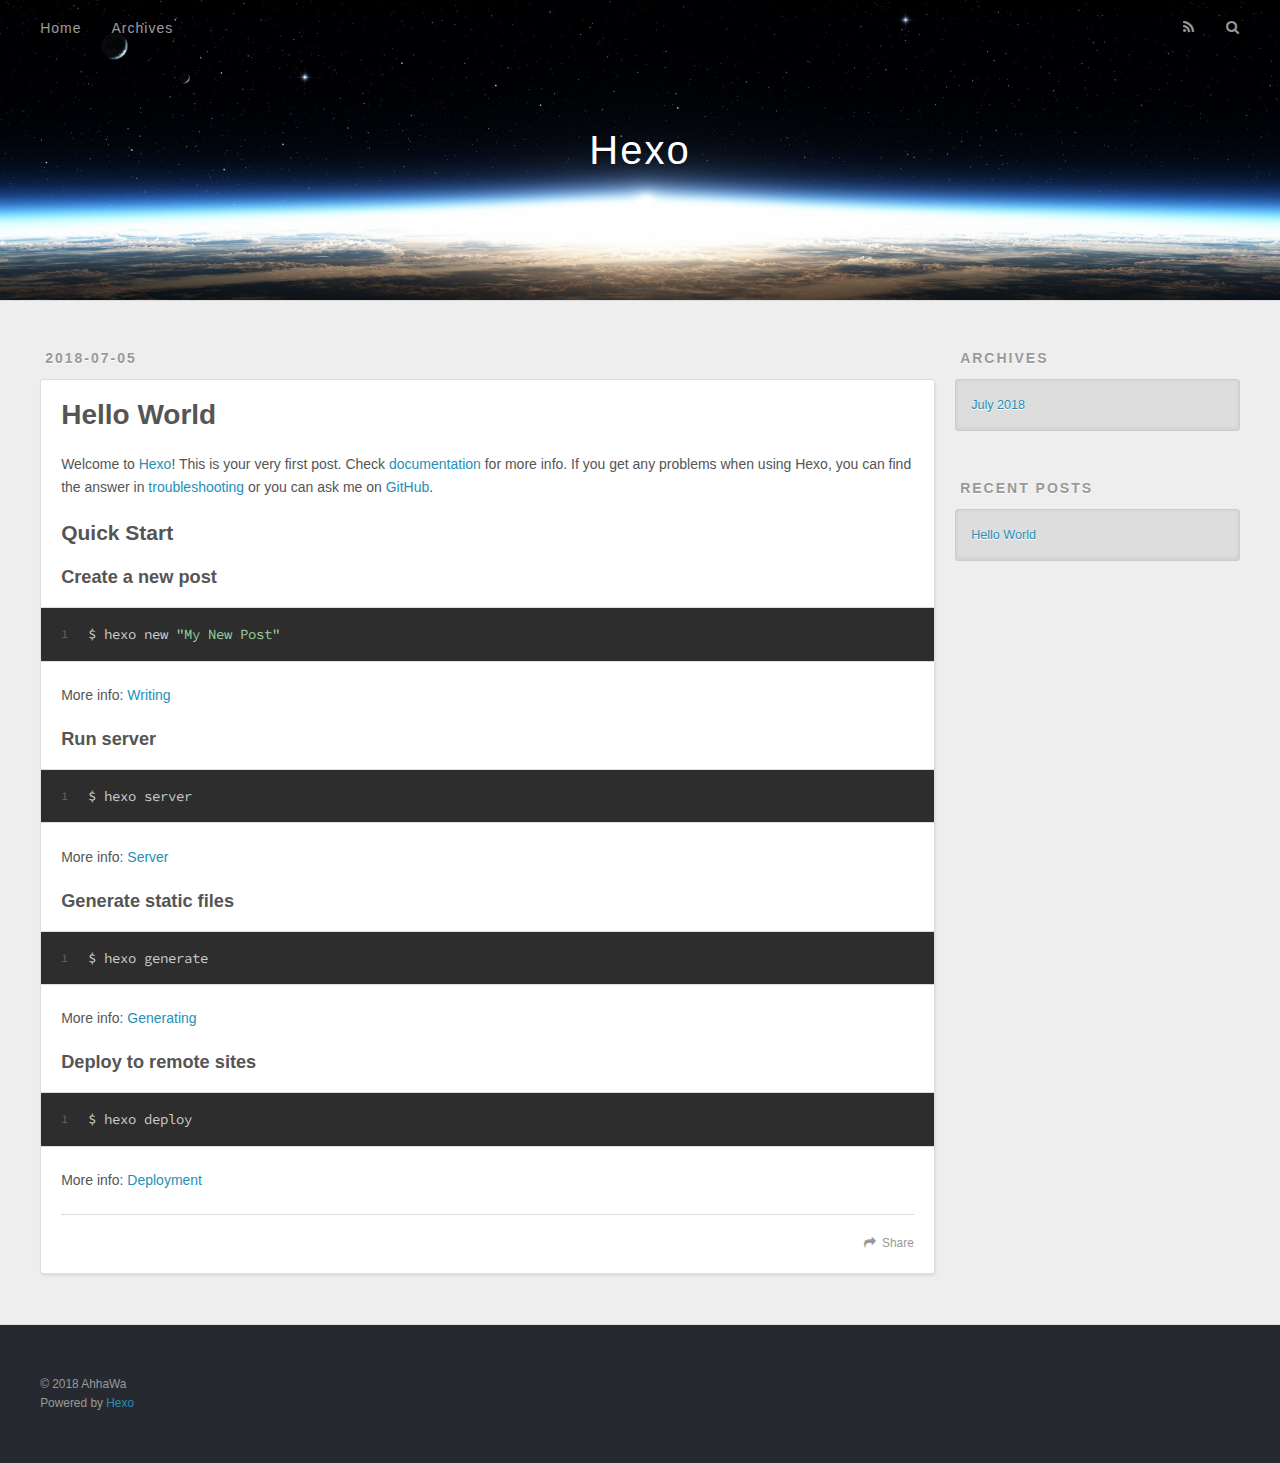
==== index.html @ 1ddd2204 "Site updated: 2018-07-05 17:26:56" ====
<!DOCTYPE html>
<html>
<head>
  <meta charset="utf-8">
  

  
  <title>Hexo</title>
  <meta name="viewport" content="width=device-width, initial-scale=1, maximum-scale=1">
  <meta property="og:type" content="website">
<meta property="og:title" content="Hexo">
<meta property="og:url" content="https://AhaaWa.github.io/index.html">
<meta property="og:site_name" content="Hexo">
<meta property="og:locale" content="default">
<meta name="twitter:card" content="summary">
<meta name="twitter:title" content="Hexo">
  
    <link rel="alternate" href="/atom.xml" title="Hexo" type="application/atom+xml">
  
  
    <link rel="icon" href="/favicon.png">
  
  
    <link href="//fonts.googleapis.com/css?family=Source+Code+Pro" rel="stylesheet" type="text/css">
  
  <link rel="stylesheet" href="/css/style.css">
</head>

<body>
  <div id="container">
    <div id="wrap">
      <header id="header">
  <div id="banner"></div>
  <div id="header-outer" class="outer">
    <div id="header-title" class="inner">
      <h1 id="logo-wrap">
        <a href="/" id="logo">Hexo</a>
      </h1>
      
    </div>
    <div id="header-inner" class="inner">
      <nav id="main-nav">
        <a id="main-nav-toggle" class="nav-icon"></a>
        
          <a class="main-nav-link" href="/">Home</a>
        
          <a class="main-nav-link" href="/archives">Archives</a>
        
      </nav>
      <nav id="sub-nav">
        
          <a id="nav-rss-link" class="nav-icon" href="/atom.xml" title="RSS Feed"></a>
        
        <a id="nav-search-btn" class="nav-icon" title="Search"></a>
      </nav>
      <div id="search-form-wrap">
        <form action="//google.com/search" method="get" accept-charset="UTF-8" class="search-form"><input type="search" name="q" class="search-form-input" placeholder="Search"><button type="submit" class="search-form-submit">&#xF002;</button><input type="hidden" name="sitesearch" value="https://AhaaWa.github.io"></form>
      </div>
    </div>
  </div>
</header>
      <div class="outer">
        <section id="main">
  
    <article id="post-hello-world" class="article article-type-post" itemscope itemprop="blogPost">
  <div class="article-meta">
    <a href="/2018/07/05/hello-world/" class="article-date">
  <time datetime="2018-07-05T09:18:14.000Z" itemprop="datePublished">2018-07-05</time>
</a>
    
  </div>
  <div class="article-inner">
    
    
      <header class="article-header">
        
  
    <h1 itemprop="name">
      <a class="article-title" href="/2018/07/05/hello-world/">Hello World</a>
    </h1>
  

      </header>
    
    <div class="article-entry" itemprop="articleBody">
      
        <p>Welcome to <a href="https://hexo.io/" target="_blank" rel="noopener">Hexo</a>! This is your very first post. Check <a href="https://hexo.io/docs/" target="_blank" rel="noopener">documentation</a> for more info. If you get any problems when using Hexo, you can find the answer in <a href="https://hexo.io/docs/troubleshooting.html" target="_blank" rel="noopener">troubleshooting</a> or you can ask me on <a href="https://github.com/hexojs/hexo/issues" target="_blank" rel="noopener">GitHub</a>.</p>
<h2 id="Quick-Start"><a href="#Quick-Start" class="headerlink" title="Quick Start"></a>Quick Start</h2><h3 id="Create-a-new-post"><a href="#Create-a-new-post" class="headerlink" title="Create a new post"></a>Create a new post</h3><figure class="highlight bash"><table><tr><td class="gutter"><pre><span class="line">1</span><br></pre></td><td class="code"><pre><span class="line">$ hexo new <span class="string">"My New Post"</span></span><br></pre></td></tr></table></figure>
<p>More info: <a href="https://hexo.io/docs/writing.html" target="_blank" rel="noopener">Writing</a></p>
<h3 id="Run-server"><a href="#Run-server" class="headerlink" title="Run server"></a>Run server</h3><figure class="highlight bash"><table><tr><td class="gutter"><pre><span class="line">1</span><br></pre></td><td class="code"><pre><span class="line">$ hexo server</span><br></pre></td></tr></table></figure>
<p>More info: <a href="https://hexo.io/docs/server.html" target="_blank" rel="noopener">Server</a></p>
<h3 id="Generate-static-files"><a href="#Generate-static-files" class="headerlink" title="Generate static files"></a>Generate static files</h3><figure class="highlight bash"><table><tr><td class="gutter"><pre><span class="line">1</span><br></pre></td><td class="code"><pre><span class="line">$ hexo generate</span><br></pre></td></tr></table></figure>
<p>More info: <a href="https://hexo.io/docs/generating.html" target="_blank" rel="noopener">Generating</a></p>
<h3 id="Deploy-to-remote-sites"><a href="#Deploy-to-remote-sites" class="headerlink" title="Deploy to remote sites"></a>Deploy to remote sites</h3><figure class="highlight bash"><table><tr><td class="gutter"><pre><span class="line">1</span><br></pre></td><td class="code"><pre><span class="line">$ hexo deploy</span><br></pre></td></tr></table></figure>
<p>More info: <a href="https://hexo.io/docs/deployment.html" target="_blank" rel="noopener">Deployment</a></p>

      
    </div>
    <footer class="article-footer">
      <a data-url="https://AhaaWa.github.io/2018/07/05/hello-world/" data-id="cjj8cdnr20000utd1ax4k1rgw" class="article-share-link">Share</a>
      
      
    </footer>
  </div>
  
</article>


  


</section>
        
          <aside id="sidebar">
  
    

  
    

  
    
  
    
  <div class="widget-wrap">
    <h3 class="widget-title">Archives</h3>
    <div class="widget">
      <ul class="archive-list"><li class="archive-list-item"><a class="archive-list-link" href="/archives/2018/07/">July 2018</a></li></ul>
    </div>
  </div>


  
    
  <div class="widget-wrap">
    <h3 class="widget-title">Recent Posts</h3>
    <div class="widget">
      <ul>
        
          <li>
            <a href="/2018/07/05/hello-world/">Hello World</a>
          </li>
        
      </ul>
    </div>
  </div>

  
</aside>
        
      </div>
      <footer id="footer">
  
  <div class="outer">
    <div id="footer-info" class="inner">
      &copy; 2018 AhhaWa<br>
      Powered by <a href="http://hexo.io/" target="_blank">Hexo</a>
    </div>
  </div>
</footer>
    </div>
    <nav id="mobile-nav">
  
    <a href="/" class="mobile-nav-link">Home</a>
  
    <a href="/archives" class="mobile-nav-link">Archives</a>
  
</nav>
    

<script src="//ajax.googleapis.com/ajax/libs/jquery/2.0.3/jquery.min.js"></script>


  <link rel="stylesheet" href="/fancybox/jquery.fancybox.css">
  <script src="/fancybox/jquery.fancybox.pack.js"></script>


<script src="/js/script.js"></script>



  </div>
</body>
</html>
---- css/style.css ----
body {
  width: 100%;
}
body:before,
body:after {
  content: "";
  display: table;
}
body:after {
  clear: both;
}
html,
body,
div,
span,
applet,
object,
iframe,
h1,
h2,
h3,
h4,
h5,
h6,
p,
blockquote,
pre,
a,
abbr,
acronym,
address,
big,
cite,
code,
del,
dfn,
em,
img,
ins,
kbd,
q,
s,
samp,
small,
strike,
strong,
sub,
sup,
tt,
var,
dl,
dt,
dd,
ol,
ul,
li,
fieldset,
form,
label,
legend,
table,
caption,
tbody,
tfoot,
thead,
tr,
th,
td {
  margin: 0;
  padding: 0;
  border: 0;
  outline: 0;
  font-weight: inherit;
  font-style: inherit;
  font-family: inherit;
  font-size: 100%;
  vertical-align: baseline;
}
body {
  line-height: 1;
  color: #000;
  background: #fff;
}
ol,
ul {
  list-style: none;
}
table {
  border-collapse: separate;
  border-spacing: 0;
  vertical-align: middle;
}
caption,
th,
td {
  text-align: left;
  font-weight: normal;
  vertical-align: middle;
}
a img {
  border: none;
}
input,
button {
  margin: 0;
  padding: 0;
}
input::-moz-focus-inner,
button::-moz-focus-inner {
  border: 0;
  padding: 0;
}
@font-face {
  font-family: FontAwesome;
  font-style: normal;
  font-weight: normal;
  src: url("fonts/fontawesome-webfont.eot?v=#4.0.3");
  src: url("fonts/fontawesome-webfont.eot?#iefix&v=#4.0.3") format("embedded-opentype"), url("fonts/fontawesome-webfont.woff?v=#4.0.3") format("woff"), url("fonts/fontawesome-webfont.ttf?v=#4.0.3") format("truetype"), url("fonts/fontawesome-webfont.svg#fontawesomeregular?v=#4.0.3") format("svg");
}
html,
body,
#container {
  height: 100%;
}
body {
  background: #eee;
  font: 14px -apple-system, BlinkMacSystemFont, "Segoe UI", "Roboto", "Oxygen", "Ubuntu", "Cantarell", "Fira Sans", "Droid Sans", "Helvetica Neue", sans-serif;
  -webkit-text-size-adjust: 100%;
}
.outer {
  max-width: 1220px;
  margin: 0 auto;
  padding: 0 20px;
}
.outer:before,
.outer:after {
  content: "";
  display: table;
}
.outer:after {
  clear: both;
}
.inner {
  display: inline;
  float: left;
  width: 98.33333333333333%;
  margin: 0 0.833333333333333%;
}
.left,
.alignleft {
  float: left;
}
.right,
.alignright {
  float: right;
}
.clear {
  clear: both;
}
#container {
  position: relative;
}
.mobile-nav-on {
  overflow: hidden;
}
#wrap {
  height: 100%;
  width: 100%;
  position: absolute;
  top: 0;
  left: 0;
  -webkit-transition: 0.2s ease-out;
  -moz-transition: 0.2s ease-out;
  -ms-transition: 0.2s ease-out;
  transition: 0.2s ease-out;
  z-index: 1;
  background: #eee;
}
.mobile-nav-on #wrap {
  left: 280px;
}
@media screen and (min-width: 768px) {
  #main {
    display: inline;
    float: left;
    width: 73.33333333333333%;
    margin: 0 0.833333333333333%;
  }
}
.article-date,
.article-category-link,
.archive-year,
.widget-title {
  text-decoration: none;
  text-transform: uppercase;
  letter-spacing: 2px;
  color: #999;
  margin-bottom: 1em;
  margin-left: 5px;
  line-height: 1em;
  text-shadow: 0 1px #fff;
  font-weight: bold;
}
.article-inner,
.archive-article-inner {
  background: #fff;
  -webkit-box-shadow: 1px 2px 3px #ddd;
  box-shadow: 1px 2px 3px #ddd;
  border: 1px solid #ddd;
  border-radius: 3px;
}
.article-entry h1,
.widget h1 {
  font-size: 2em;
}
.article-entry h2,
.widget h2 {
  font-size: 1.5em;
}
.article-entry h3,
.widget h3 {
  font-size: 1.3em;
}
.article-entry h4,
.widget h4 {
  font-size: 1.2em;
}
.article-entry h5,
.widget h5 {
  font-size: 1em;
}
.article-entry h6,
.widget h6 {
  font-size: 1em;
  color: #999;
}
.article-entry hr,
.widget hr {
  border: 1px dashed #ddd;
}
.article-entry strong,
.widget strong {
  font-weight: bold;
}
.article-entry em,
.widget em,
.article-entry cite,
.widget cite {
  font-style: italic;
}
.article-entry sup,
.widget sup,
.article-entry sub,
.widget sub {
  font-size: 0.75em;
  line-height: 0;
  position: relative;
  vertical-align: baseline;
}
.article-entry sup,
.widget sup {
  top: -0.5em;
}
.article-entry sub,
.widget sub {
  bottom: -0.2em;
}
.article-entry small,
.widget small {
  font-size: 0.85em;
}
.article-entry acronym,
.widget acronym,
.article-entry abbr,
.widget abbr {
  border-bottom: 1px dotted;
}
.article-entry ul,
.widget ul,
.article-entry ol,
.widget ol,
.article-entry dl,
.widget dl {
  margin: 0 20px;
  line-height: 1.6em;
}
.article-entry ul ul,
.widget ul ul,
.article-entry ol ul,
.widget ol ul,
.article-entry ul ol,
.widget ul ol,
.article-entry ol ol,
.widget ol ol {
  margin-top: 0;
  margin-bottom: 0;
}
.article-entry ul,
.widget ul {
  list-style: disc;
}
.article-entry ol,
.widget ol {
  list-style: decimal;
}
.article-entry dt,
.widget dt {
  font-weight: bold;
}
#header {
  height: 300px;
  position: relative;
  border-bottom: 1px solid #ddd;
}
#header:before,
#header:after {
  content: "";
  position: absolute;
  left: 0;
  right: 0;
  height: 40px;
}
#header:before {
  top: 0;
  background: -webkit-linear-gradient(rgba(0,0,0,0.2), transparent);
  background: -moz-linear-gradient(rgba(0,0,0,0.2), transparent);
  background: -ms-linear-gradient(rgba(0,0,0,0.2), transparent);
  background: linear-gradient(rgba(0,0,0,0.2), transparent);
}
#header:after {
  bottom: 0;
  background: -webkit-linear-gradient(transparent, rgba(0,0,0,0.2));
  background: -moz-linear-gradient(transparent, rgba(0,0,0,0.2));
  background: -ms-linear-gradient(transparent, rgba(0,0,0,0.2));
  background: linear-gradient(transparent, rgba(0,0,0,0.2));
}
#header-outer {
  height: 100%;
  position: relative;
}
#header-inner {
  position: relative;
  overflow: hidden;
}
#banner {
  position: absolute;
  top: 0;
  left: 0;
  width: 100%;
  height: 100%;
  background: url("images/banner.jpg") center #000;
  -webkit-background-size: cover;
  -moz-background-size: cover;
  background-size: cover;
  z-index: -1;
}
#header-title {
  text-align: center;
  height: 40px;
  position: absolute;
  top: 50%;
  left: 0;
  margin-top: -20px;
}
#logo,
#subtitle {
  text-decoration: none;
  color: #fff;
  font-weight: 300;
  text-shadow: 0 1px 4px rgba(0,0,0,0.3);
}
#logo {
  font-size: 40px;
  line-height: 40px;
  letter-spacing: 2px;
}
#subtitle {
  font-size: 16px;
  line-height: 16px;
  letter-spacing: 1px;
}
#subtitle-wrap {
  margin-top: 16px;
}
#main-nav {
  float: left;
  margin-left: -15px;
}
.nav-icon,
.main-nav-link {
  float: left;
  color: #fff;
  opacity: 0.6;
  text-decoration: none;
  text-shadow: 0 1px rgba(0,0,0,0.2);
  -webkit-transition: opacity 0.2s;
  -moz-transition: opacity 0.2s;
  -ms-transition: opacity 0.2s;
  transition: opacity 0.2s;
  display: block;
  padding: 20px 15px;
}
.nav-icon:hover,
.main-nav-link:hover {
  opacity: 1;
}
.nav-icon {
  font-family: FontAwesome;
  text-align: center;
  font-size: 14px;
  width: 14px;
  height: 14px;
  padding: 20px 15px;
  position: relative;
  cursor: pointer;
}
.main-nav-link {
  font-weight: 300;
  letter-spacing: 1px;
}
@media screen and (max-width: 479px) {
  .main-nav-link {
    display: none;
  }
}
#main-nav-toggle {
  display: none;
}
#main-nav-toggle:before {
  content: "\f0c9";
}
@media screen and (max-width: 479px) {
  #main-nav-toggle {
    display: block;
  }
}
#sub-nav {
  float: right;
  margin-right: -15px;
}
#nav-rss-link:before {
  content: "\f09e";
}
#nav-search-btn:before {
  content: "\f002";
}
#search-form-wrap {
  position: absolute;
  top: 15px;
  width: 150px;
  height: 30px;
  right: -150px;
  opacity: 0;
  -webkit-transition: 0.2s ease-out;
  -moz-transition: 0.2s ease-out;
  -ms-transition: 0.2s ease-out;
  transition: 0.2s ease-out;
}
#search-form-wrap.on {
  opacity: 1;
  right: 0;
}
@media screen and (max-width: 479px) {
  #search-form-wrap {
    width: 100%;
    right: -100%;
  }
}
.search-form {
  position: absolute;
  top: 0;
  left: 0;
  right: 0;
  background: #fff;
  padding: 5px 15px;
  border-radius: 15px;
  -webkit-box-shadow: 0 0 10px rgba(0,0,0,0.3);
  box-shadow: 0 0 10px rgba(0,0,0,0.3);
}
.search-form-input {
  border: none;
  background: none;
  color: #555;
  width: 100%;
  font: 13px -apple-system, BlinkMacSystemFont, "Segoe UI", "Roboto", "Oxygen", "Ubuntu", "Cantarell", "Fira Sans", "Droid Sans", "Helvetica Neue", sans-serif;
  outline: none;
}
.search-form-input::-webkit-search-results-decoration,
.search-form-input::-webkit-search-cancel-button {
  -webkit-appearance: none;
}
.search-form-submit {
  position: absolute;
  top: 50%;
  right: 10px;
  margin-top: -7px;
  font: 13px FontAwesome;
  border: none;
  background: none;
  color: #bbb;
  cursor: pointer;
}
.search-form-submit:hover,
.search-form-submit:focus {
  color: #777;
}
.article {
  margin: 50px 0;
}
.article-inner {
  overflow: hidden;
}
.article-meta:before,
.article-meta:after {
  content: "";
  display: table;
}
.article-meta:after {
  clear: both;
}
.article-date {
  float: left;
}
.article-category {
  float: left;
  line-height: 1em;
  color: #ccc;
  text-shadow: 0 1px #fff;
  margin-left: 8px;
}
.article-category:before {
  content: "\2022";
}
.article-category-link {
  margin: 0 12px 1em;
}
.article-header {
  padding: 20px 20px 0;
}
.article-title {
  text-decoration: none;
  font-size: 2em;
  font-weight: bold;
  color: #555;
  line-height: 1.1em;
  -webkit-transition: color 0.2s;
  -moz-transition: color 0.2s;
  -ms-transition: color 0.2s;
  transition: color 0.2s;
}
a.article-title:hover {
  color: #258fb8;
}
.article-entry {
  color: #555;
  padding: 0 20px;
}
.article-entry:before,
.article-entry:after {
  content: "";
  display: table;
}
.article-entry:after {
  clear: both;
}
.article-entry p,
.article-entry table {
  line-height: 1.6em;
  margin: 1.6em 0;
}
.article-entry h1,
.article-entry h2,
.article-entry h3,
.article-entry h4,
.article-entry h5,
.article-entry h6 {
  font-weight: bold;
}
.article-entry h1,
.article-entry h2,
.article-entry h3,
.article-entry h4,
.article-entry h5,
.article-entry h6 {
  line-height: 1.1em;
  margin: 1.1em 0;
}
.article-entry a {
  color: #258fb8;
  text-decoration: none;
}
.article-entry a:hover {
  text-decoration: underline;
}
.article-entry ul,
.article-entry ol,
.article-entry dl {
  margin-top: 1.6em;
  margin-bottom: 1.6em;
}
.article-entry img,
.article-entry video {
  max-width: 100%;
  height: auto;
  display: block;
  margin: auto;
}
.article-entry iframe {
  border: none;
}
.article-entry table {
  width: 100%;
  border-collapse: collapse;
  border-spacing: 0;
}
.article-entry th {
  font-weight: bold;
  border-bottom: 3px solid #ddd;
  padding-bottom: 0.5em;
}
.article-entry td {
  border-bottom: 1px solid #ddd;
  padding: 10px 0;
}
.article-entry blockquote {
  font-family: Georgia, "Times New Roman", serif;
  font-size: 1.4em;
  margin: 1.6em 20px;
  text-align: center;
}
.article-entry blockquote footer {
  font-size: 14px;
  margin: 1.6em 0;
  font-family: -apple-system, BlinkMacSystemFont, "Segoe UI", "Roboto", "Oxygen", "Ubuntu", "Cantarell", "Fira Sans", "Droid Sans", "Helvetica Neue", sans-serif;
}
.article-entry blockquote footer cite:before {
  content: "—";
  padding: 0 0.5em;
}
.article-entry .pullquote {
  text-align: left;
  width: 45%;
  margin: 0;
}
.article-entry .pullquote.left {
  margin-left: 0.5em;
  margin-right: 1em;
}
.article-entry .pullquote.right {
  margin-right: 0.5em;
  margin-left: 1em;
}
.article-entry .caption {
  color: #999;
  display: block;
  font-size: 0.9em;
  margin-top: 0.5em;
  position: relative;
  text-align: center;
}
.article-entry .video-container {
  position: relative;
  padding-top: 56.25%;
  height: 0;
  overflow: hidden;
}
.article-entry .video-container iframe,
.article-entry .video-container object,
.article-entry .video-container embed {
  position: absolute;
  top: 0;
  left: 0;
  width: 100%;
  height: 100%;
  margin-top: 0;
}
.article-more-link a {
  display: inline-block;
  line-height: 1em;
  padding: 6px 15px;
  border-radius: 15px;
  background: #eee;
  color: #999;
  text-shadow: 0 1px #fff;
  text-decoration: none;
}
.article-more-link a:hover {
  background: #258fb8;
  color: #fff;
  text-decoration: none;
  text-shadow: 0 1px #1e7293;
}
.article-footer {
  font-size: 0.85em;
  line-height: 1.6em;
  border-top: 1px solid #ddd;
  padding-top: 1.6em;
  margin: 0 20px 20px;
}
.article-footer:before,
.article-footer:after {
  content: "";
  display: table;
}
.article-footer:after {
  clear: both;
}
.article-footer a {
  color: #999;
  text-decoration: none;
}
.article-footer a:hover {
  color: #555;
}
.article-tag-list-item {
  float: left;
  margin-right: 10px;
}
.article-tag-list-link:before {
  content: "#";
}
.article-comment-link {
  float: right;
}
.article-comment-link:before {
  content: "\f075";
  font-family: FontAwesome;
  padding-right: 8px;
}
.article-share-link {
  cursor: pointer;
  float: right;
  margin-left: 20px;
}
.article-share-link:before {
  content: "\f064";
  font-family: FontAwesome;
  padding-right: 6px;
}
#article-nav {
  position: relative;
}
#article-nav:before,
#article-nav:after {
  content: "";
  display: table;
}
#article-nav:after {
  clear: both;
}
@media screen and (min-width: 768px) {
  #article-nav {
    margin: 50px 0;
  }
  #article-nav:before {
    width: 8px;
    height: 8px;
    position: absolute;
    top: 50%;
    left: 50%;
    margin-top: -4px;
    margin-left: -4px;
    content: "";
    border-radius: 50%;
    background: #ddd;
    -webkit-box-shadow: 0 1px 2px #fff;
    box-shadow: 0 1px 2px #fff;
  }
}
.article-nav-link-wrap {
  text-decoration: none;
  text-shadow: 0 1px #fff;
  color: #999;
  -webkit-box-sizing: border-box;
  -moz-box-sizing: border-box;
  box-sizing: border-box;
  margin-top: 50px;
  text-align: center;
  display: block;
}
.article-nav-link-wrap:hover {
  color: #555;
}
@media screen and (min-width: 768px) {
  .article-nav-link-wrap {
    width: 50%;
    margin-top: 0;
  }
}
@media screen and (min-width: 768px) {
  #article-nav-newer {
    float: left;
    text-align: right;
    padding-right: 20px;
  }
}
@media screen and (min-width: 768px) {
  #article-nav-older {
    float: right;
    text-align: left;
    padding-left: 20px;
  }
}
.article-nav-caption {
  text-transform: uppercase;
  letter-spacing: 2px;
  color: #ddd;
  line-height: 1em;
  font-weight: bold;
}
#article-nav-newer .article-nav-caption {
  margin-right: -2px;
}
.article-nav-title {
  font-size: 0.85em;
  line-height: 1.6em;
  margin-top: 0.5em;
}
.article-share-box {
  position: absolute;
  display: none;
  background: #fff;
  -webkit-box-shadow: 1px 2px 10px rgba(0,0,0,0.2);
  box-shadow: 1px 2px 10px rgba(0,0,0,0.2);
  border-radius: 3px;
  margin-left: -145px;
  overflow: hidden;
  z-index: 1;
}
.article-share-box.on {
  display: block;
}
.article-share-input {
  width: 100%;
  background: none;
  -webkit-box-sizing: border-box;
  -moz-box-sizing: border-box;
  box-sizing: border-box;
  font: 14px -apple-system, BlinkMacSystemFont, "Segoe UI", "Roboto", "Oxygen", "Ubuntu", "Cantarell", "Fira Sans", "Droid Sans", "Helvetica Neue", sans-serif;
  padding: 0 15px;
  color: #555;
  outline: none;
  border: 1px solid #ddd;
  border-radius: 3px 3px 0 0;
  height: 36px;
  line-height: 36px;
}
.article-share-links {
  background: #eee;
}
.article-share-links:before,
.article-share-links:after {
  content: "";
  display: table;
}
.article-share-links:after {
  clear: both;
}
.article-share-twitter,
.article-share-facebook,
.article-share-pinterest,
.article-share-google {
  width: 50px;
  height: 36px;
  display: block;
  float: left;
  position: relative;
  color: #999;
  text-shadow: 0 1px #fff;
}
.article-share-twitter:before,
.article-share-facebook:before,
.article-share-pinterest:before,
.article-share-google:before {
  font-size: 20px;
  font-family: FontAwesome;
  width: 20px;
  height: 20px;
  position: absolute;
  top: 50%;
  left: 50%;
  margin-top: -10px;
  margin-left: -10px;
  text-align: center;
}
.article-share-twitter:hover,
.article-share-facebook:hover,
.article-share-pinterest:hover,
.article-share-google:hover {
  color: #fff;
}
.article-share-twitter:before {
  content: "\f099";
}
.article-share-twitter:hover {
  background: #00aced;
  text-shadow: 0 1px #008abe;
}
.article-share-facebook:before {
  content: "\f09a";
}
.article-share-facebook:hover {
  background: #3b5998;
  text-shadow: 0 1px #2f477a;
}
.article-share-pinterest:before {
  content: "\f0d2";
}
.article-share-pinterest:hover {
  background: #cb2027;
  text-shadow: 0 1px #a21a1f;
}
.article-share-google:before {
  content: "\f0d5";
}
.article-share-google:hover {
  background: #dd4b39;
  text-shadow: 0 1px #be3221;
}
.article-gallery {
  background: #000;
  position: relative;
}
.article-gallery-photos {
  position: relative;
  overflow: hidden;
}
.article-gallery-img {
  display: none;
  max-width: 100%;
}
.article-gallery-img:first-child {
  display: block;
}
.article-gallery-img.loaded {
  position: absolute;
  display: block;
}
.article-gallery-img img {
  display: block;
  max-width: 100%;
  margin: 0 auto;
}
#comments {
  background: #fff;
  -webkit-box-shadow: 1px 2px 3px #ddd;
  box-shadow: 1px 2px 3px #ddd;
  padding: 20px;
  border: 1px solid #ddd;
  border-radius: 3px;
  margin: 50px 0;
}
#comments a {
  color: #258fb8;
}
.archives-wrap {
  margin: 50px 0;
}
.archives:before,
.archives:after {
  content: "";
  display: table;
}
.archives:after {
  clear: both;
}
.archive-year-wrap {
  margin-bottom: 1em;
}
.archives {
  -webkit-column-gap: 10px;
  -moz-column-gap: 10px;
  column-gap: 10px;
}
@media screen and (min-width: 480px) and (max-width: 767px) {
  .archives {
    -webkit-column-count: 2;
    -moz-column-count: 2;
    column-count: 2;
  }
}
@media screen and (min-width: 768px) {
  .archives {
    -webkit-column-count: 3;
    -moz-column-count: 3;
    column-count: 3;
  }
}
.archive-article {
  -webkit-column-break-inside: avoid;
  page-break-inside: avoid;
  overflow: hidden;
  break-inside: avoid-column;
}
.archive-article-inner {
  padding: 10px;
  margin-bottom: 15px;
}
.archive-article-title {
  text-decoration: none;
  font-weight: bold;
  color: #555;
  -webkit-transition: color 0.2s;
  -moz-transition: color 0.2s;
  -ms-transition: color 0.2s;
  transition: color 0.2s;
  line-height: 1.6em;
}
.archive-article-title:hover {
  color: #258fb8;
}
.archive-article-footer {
  margin-top: 1em;
}
.archive-article-date {
  color: #999;
  text-decoration: none;
  font-size: 0.85em;
  line-height: 1em;
  margin-bottom: 0.5em;
  display: block;
}
#page-nav {
  margin: 50px auto;
  background: #fff;
  -webkit-box-shadow: 1px 2px 3px #ddd;
  box-shadow: 1px 2px 3px #ddd;
  border: 1px solid #ddd;
  border-radius: 3px;
  text-align: center;
  color: #999;
  overflow: hidden;
}
#page-nav:before,
#page-nav:after {
  content: "";
  display: table;
}
#page-nav:after {
  clear: both;
}
#page-nav a,
#page-nav span {
  padding: 10px 20px;
  line-height: 1;
  height: 2ex;
}
#page-nav a {
  color: #999;
  text-decoration: none;
}
#page-nav a:hover {
  background: #999;
  color: #fff;
}
#page-nav .prev {
  float: left;
}
#page-nav .next {
  float: right;
}
#page-nav .page-number {
  display: inline-block;
}
@media screen and (max-width: 479px) {
  #page-nav .page-number {
    display: none;
  }
}
#page-nav .current {
  color: #555;
  font-weight: bold;
}
#page-nav .space {
  color: #ddd;
}
#footer {
  background: #262a30;
  padding: 50px 0;
  border-top: 1px solid #ddd;
  color: #999;
}
#footer a {
  color: #258fb8;
  text-decoration: none;
}
#footer a:hover {
  text-decoration: underline;
}
#footer-info {
  line-height: 1.6em;
  font-size: 0.85em;
}
.article-entry pre,
.article-entry .highlight {
  background: #2d2d2d;
  margin: 0 -20px;
  padding: 15px 20px;
  border-style: solid;
  border-color: #ddd;
  border-width: 1px 0;
  overflow: auto;
  color: #ccc;
  line-height: 22.400000000000002px;
}
.article-entry .highlight .gutter pre,
.article-entry .gist .gist-file .gist-data .line-numbers {
  color: #666;
  font-size: 0.85em;
}
.article-entry pre,
.article-entry code {
  font-family: "Source Code Pro", Consolas, Monaco, Menlo, Consolas, monospace;
}
.article-entry code {
  background: #eee;
  text-shadow: 0 1px #fff;
  padding: 0 0.3em;
}
.article-entry pre code {
  background: none;
  text-shadow: none;
  padding: 0;
}
.article-entry .highlight pre {
  border: none;
  margin: 0;
  padding: 0;
}
.article-entry .highlight table {
  margin: 0;
  width: auto;
}
.article-entry .highlight td {
  border: none;
  padding: 0;
}
.article-entry .highlight figcaption {
  font-size: 0.85em;
  color: #999;
  line-height: 1em;
  margin-bottom: 1em;
}
.article-entry .highlight figcaption:before,
.article-entry .highlight figcaption:after {
  content: "";
  display: table;
}
.article-entry .highlight figcaption:after {
  clear: both;
}
.article-entry .highlight figcaption a {
  float: right;
}
.article-entry .highlight .gutter pre {
  text-align: right;
  padding-right: 20px;
}
.article-entry .highlight .line {
  height: 22.400000000000002px;
}
.article-entry .highlight .line.marked {
  background: #515151;
}
.article-entry .gist {
  margin: 0 -20px;
  border-style: solid;
  border-color: #ddd;
  border-width: 1px 0;
  background: #2d2d2d;
  padding: 15px 20px 15px 0;
}
.article-entry .gist .gist-file {
  border: none;
  font-family: "Source Code Pro", Consolas, Monaco, Menlo, Consolas, monospace;
  margin: 0;
}
.article-entry .gist .gist-file .gist-data {
  background: none;
  border: none;
}
.article-entry .gist .gist-file .gist-data .line-numbers {
  background: none;
  border: none;
  padding: 0 20px 0 0;
}
.article-entry .gist .gist-file .gist-data .line-data {
  padding: 0 !important;
}
.article-entry .gist .gist-file .highlight {
  margin: 0;
  padding: 0;
  border: none;
}
.article-entry .gist .gist-file .gist-meta {
  background: #2d2d2d;
  color: #999;
  font: 0.85em -apple-system, BlinkMacSystemFont, "Segoe UI", "Roboto", "Oxygen", "Ubuntu", "Cantarell", "Fira Sans", "Droid Sans", "Helvetica Neue", sans-serif;
  text-shadow: 0 0;
  padding: 0;
  margin-top: 1em;
  margin-left: 20px;
}
.article-entry .gist .gist-file .gist-meta a {
  color: #258fb8;
  font-weight: normal;
}
.article-entry .gist .gist-file .gist-meta a:hover {
  text-decoration: underline;
}
pre .comment,
pre .title {
  color: #999;
}
pre .variable,
pre .attribute,
pre .tag,
pre .regexp,
pre .ruby .constant,
pre .xml .tag .title,
pre .xml .pi,
pre .xml .doctype,
pre .html .doctype,
pre .css .id,
pre .css .class,
pre .css .pseudo {
  color: #f2777a;
}
pre .number,
pre .preprocessor,
pre .built_in,
pre .literal,
pre .params,
pre .constant {
  color: #f99157;
}
pre .class,
pre .ruby .class .title,
pre .css .rules .attribute {
  color: #9c9;
}
pre .string,
pre .value,
pre .inheritance,
pre .header,
pre .ruby .symbol,
pre .xml .cdata {
  color: #9c9;
}
pre .css .hexcolor {
  color: #6cc;
}
pre .function,
pre .python .decorator,
pre .python .title,
pre .ruby .function .title,
pre .ruby .title .keyword,
pre .perl .sub,
pre .javascript .title,
pre .coffeescript .title {
  color: #69c;
}
pre .keyword,
pre .javascript .function {
  color: #c9c;
}
@media screen and (max-width: 479px) {
  #mobile-nav {
    position: absolute;
    top: 0;
    left: 0;
    width: 280px;
    height: 100%;
    background: #191919;
    border-right: 1px solid #fff;
  }
}
@media screen and (max-width: 479px) {
  .mobile-nav-link {
    display: block;
    color: #999;
    text-decoration: none;
    padding: 15px 20px;
    font-weight: bold;
  }
  .mobile-nav-link:hover {
    color: #fff;
  }
}
@media screen and (min-width: 768px) {
  #sidebar {
    display: inline;
    float: left;
    width: 23.333333333333332%;
    margin: 0 0.833333333333333%;
  }
}
.widget-wrap {
  margin: 50px 0;
}
.widget {
  color: #777;
  text-shadow: 0 1px #fff;
  background: #ddd;
  -webkit-box-shadow: 0 -1px 4px #ccc inset;
  box-shadow: 0 -1px 4px #ccc inset;
  border: 1px solid #ccc;
  padding: 15px;
  border-radius: 3px;
}
.widget a {
  color: #258fb8;
  text-decoration: none;
}
.widget a:hover {
  text-decoration: underline;
}
.widget ul ul,
.widget ol ul,
.widget dl ul,
.widget ul ol,
.widget ol ol,
.widget dl ol,
.widget ul dl,
.widget ol dl,
.widget dl dl {
  margin-left: 15px;
  list-style: disc;
}
.widget {
  line-height: 1.6em;
  word-wrap: break-word;
  font-size: 0.9em;
}
.widget ul,
.widget ol {
  list-style: none;
  margin: 0;
}
.widget ul ul,
.widget ol ul,
.widget ul ol,
.widget ol ol {
  margin: 0 20px;
}
.widget ul ul,
.widget ol ul {
  list-style: disc;
}
.widget ul ol,
.widget ol ol {
  list-style: decimal;
}
.category-list-count,
.tag-list-count,
.archive-list-count {
  padding-left: 5px;
  color: #999;
  font-size: 0.85em;
}
.category-list-count:before,
.tag-list-count:before,
.archive-list-count:before {
  content: "(";
}
.category-list-count:after,
.tag-list-count:after,
.archive-list-count:after {
  content: ")";
}
.tagcloud a {
  margin-right: 5px;
  display: inline-block;
}
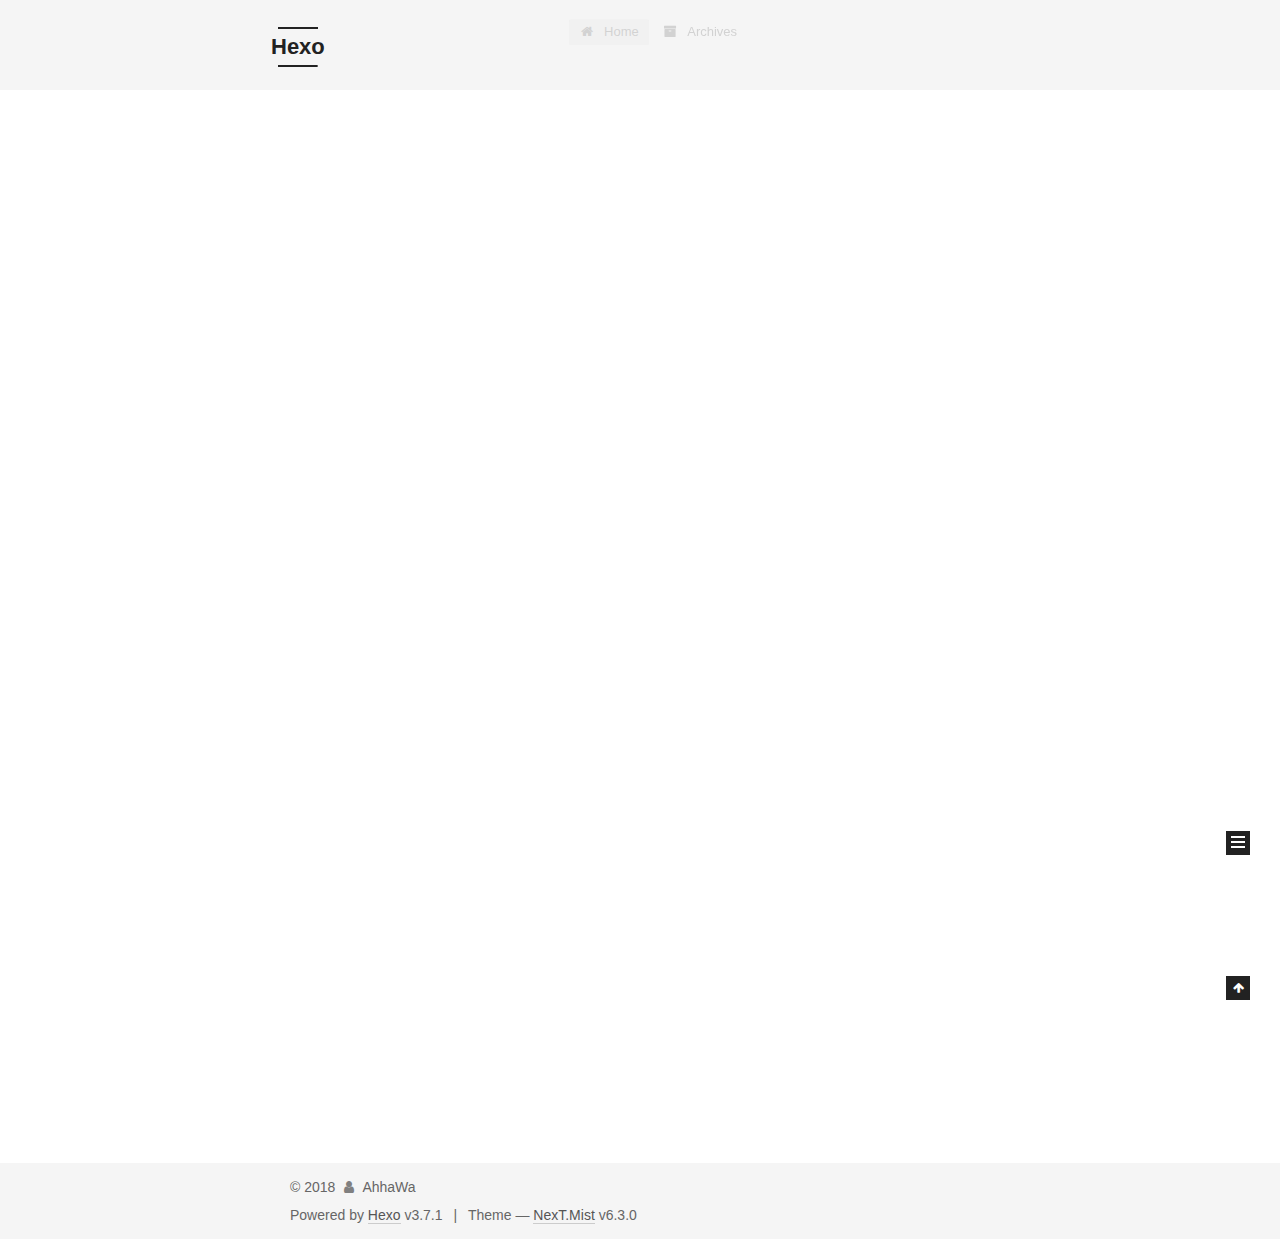
==== commit b35695ac: "Site updated: 2018-07-05 17:40:21" ====
--- a/index.html
+++ b/index.html
@@ -1,12 +1,113 @@
 <!DOCTYPE html>
-<html>
+
+
+
+
+
+
+
+
+
+
+
+
+  
+
+
+<html class="theme-next mist use-motion" lang="">
 <head>
-  <meta charset="utf-8">
-  
-
-  
-  <title>Hexo</title>
-  <meta name="viewport" content="width=device-width, initial-scale=1, maximum-scale=1">
+  <meta charset="UTF-8"/>
+<meta http-equiv="X-UA-Compatible" content="IE=edge" />
+<meta name="viewport" content="width=device-width, initial-scale=1, maximum-scale=2"/>
+<meta name="theme-color" content="#222">
+
+
+
+
+
+
+
+
+
+
+
+
+<meta http-equiv="Cache-Control" content="no-transform" />
+<meta http-equiv="Cache-Control" content="no-siteapp" />
+
+
+
+
+
+
+
+
+
+
+
+
+
+
+
+
+
+
+
+
+
+
+<link href="/lib/font-awesome/css/font-awesome.min.css?v=4.6.2" rel="stylesheet" type="text/css" />
+
+<link href="/css/main.css?v=6.3.0" rel="stylesheet" type="text/css" />
+
+
+  <link rel="apple-touch-icon" sizes="180x180" href="/images/apple-touch-icon-next.png?v=6.3.0">
+
+
+  <link rel="icon" type="image/png" sizes="32x32" href="/images/favicon-32x32-next.png?v=6.3.0">
+
+
+  <link rel="icon" type="image/png" sizes="16x16" href="/images/favicon-16x16-next.png?v=6.3.0">
+
+
+  <link rel="mask-icon" href="/images/logo.svg?v=6.3.0" color="#222">
+
+
+
+
+
+
+
+
+
+<script type="text/javascript" id="hexo.configurations">
+  var NexT = window.NexT || {};
+  var CONFIG = {
+    root: '/',
+    scheme: 'Mist',
+    version: '6.3.0',
+    sidebar: {"position":"left","display":"post","offset":12,"b2t":false,"scrollpercent":false,"onmobile":false},
+    fancybox: false,
+    fastclick: false,
+    lazyload: false,
+    tabs: true,
+    motion: {"enable":true,"async":false,"transition":{"post_block":"fadeIn","post_header":"slideDownIn","post_body":"slideDownIn","coll_header":"slideLeftIn","sidebar":"slideUpIn"}},
+    algolia: {
+      applicationID: '',
+      apiKey: '',
+      indexName: '',
+      hits: {"per_page":10},
+      labels: {"input_placeholder":"Search for Posts","hits_empty":"We didn't find any results for the search: ${query}","hits_stats":"${hits} results found in ${time} ms"}
+    }
+  };
+</script>
+
+
+  
+
+
+
+
   <meta property="og:type" content="website">
 <meta property="og:title" content="Hexo">
 <meta property="og:url" content="https://AhaaWa.github.io/index.html">
@@ -14,77 +115,251 @@
 <meta property="og:locale" content="default">
 <meta name="twitter:card" content="summary">
 <meta name="twitter:title" content="Hexo">
-  
-    <link rel="alternate" href="/atom.xml" title="Hexo" type="application/atom+xml">
-  
-  
-    <link rel="icon" href="/favicon.png">
-  
-  
-    <link href="//fonts.googleapis.com/css?family=Source+Code+Pro" rel="stylesheet" type="text/css">
-  
-  <link rel="stylesheet" href="/css/style.css">
+
+
+
+
+
+
+  <link rel="canonical" href="https://AhaaWa.github.io/"/>
+
+
+
+<script type="text/javascript" id="page.configurations">
+  CONFIG.page = {
+    sidebar: "",
+  };
+</script>
+
+  <title>Hexo</title>
+  
+
+
+
+
+
+
+
+
+
+  <noscript>
+  <style type="text/css">
+    .use-motion .motion-element,
+    .use-motion .brand,
+    .use-motion .menu-item,
+    .sidebar-inner,
+    .use-motion .post-block,
+    .use-motion .pagination,
+    .use-motion .comments,
+    .use-motion .post-header,
+    .use-motion .post-body,
+    .use-motion .collection-title { opacity: initial; }
+
+    .use-motion .logo,
+    .use-motion .site-title,
+    .use-motion .site-subtitle {
+      opacity: initial;
+      top: initial;
+    }
+
+    .use-motion {
+      .logo-line-before i { left: initial; }
+      .logo-line-after i { right: initial; }
+    }
+  </style>
+</noscript>
+
 </head>
 
-<body>
-  <div id="container">
-    <div id="wrap">
-      <header id="header">
-  <div id="banner"></div>
-  <div id="header-outer" class="outer">
-    <div id="header-title" class="inner">
-      <h1 id="logo-wrap">
-        <a href="/" id="logo">Hexo</a>
-      </h1>
-      
+<body itemscope itemtype="http://schema.org/WebPage" lang="default">
+
+  
+  
+    
+  
+
+  <div class="container sidebar-position-left 
+  page-home">
+    <div class="headband"></div>
+
+    <header id="header" class="header" itemscope itemtype="http://schema.org/WPHeader">
+      <div class="header-inner"><div class="site-brand-wrapper">
+  <div class="site-meta ">
+    
+
+    <div class="custom-logo-site-title">
+      <a href="/" class="brand" rel="start">
+        <span class="logo-line-before"><i></i></span>
+        <span class="site-title">Hexo</span>
+        <span class="logo-line-after"><i></i></span>
+      </a>
     </div>
-    <div id="header-inner" class="inner">
-      <nav id="main-nav">
-        <a id="main-nav-toggle" class="nav-icon"></a>
-        
-          <a class="main-nav-link" href="/">Home</a>
-        
-          <a class="main-nav-link" href="/archives">Archives</a>
-        
-      </nav>
-      <nav id="sub-nav">
-        
-          <a id="nav-rss-link" class="nav-icon" href="/atom.xml" title="RSS Feed"></a>
-        
-        <a id="nav-search-btn" class="nav-icon" title="Search"></a>
-      </nav>
-      <div id="search-form-wrap">
-        <form action="//google.com/search" method="get" accept-charset="UTF-8" class="search-form"><input type="search" name="q" class="search-form-input" placeholder="Search"><button type="submit" class="search-form-submit">&#xF002;</button><input type="hidden" name="sitesearch" value="https://AhaaWa.github.io"></form>
-      </div>
-    </div>
+    
   </div>
-</header>
-      <div class="outer">
-        <section id="main">
-  
-    <article id="post-hello-world" class="article article-type-post" itemscope itemprop="blogPost">
-  <div class="article-meta">
-    <a href="/2018/07/05/hello-world/" class="article-date">
-  <time datetime="2018-07-05T09:18:14.000Z" itemprop="datePublished">2018-07-05</time>
-</a>
-    
+
+  <div class="site-nav-toggle">
+    <button aria-label="Toggle navigation bar">
+      <span class="btn-bar"></span>
+      <span class="btn-bar"></span>
+      <span class="btn-bar"></span>
+    </button>
   </div>
-  <div class="article-inner">
-    
-    
-      <header class="article-header">
-        
-  
-    <h1 itemprop="name">
-      <a class="article-title" href="/2018/07/05/hello-world/">Hello World</a>
-    </h1>
-  
-
+</div>
+
+
+
+<nav class="site-nav">
+  
+    <ul id="menu" class="menu">
+      
+        
+        
+        
+          
+          <li class="menu-item menu-item-home menu-item-active">
+    <a href="/" rel="section">
+      <i class="menu-item-icon fa fa-fw fa-home"></i> <br />Home</a>
+  </li>
+        
+        
+        
+          
+          <li class="menu-item menu-item-archives">
+    <a href="/archives/" rel="section">
+      <i class="menu-item-icon fa fa-fw fa-archive"></i> <br />Archives</a>
+  </li>
+
+      
+      
+    </ul>
+  
+
+  
+    
+
+  
+
+  
+</nav>
+
+
+
+  
+
+
+
+</div>
+    </header>
+
+    
+
+
+    <main id="main" class="main">
+      <div class="main-inner">
+        <div class="content-wrap">
+          
+          <div id="content" class="content">
+            
+  <section id="posts" class="posts-expand">
+    
+      
+
+  
+
+  
+  
+  
+
+  
+
+  <article class="post post-type-normal" itemscope itemtype="http://schema.org/Article">
+  
+  
+  
+  <div class="post-block">
+    <link itemprop="mainEntityOfPage" href="https://AhaaWa.github.io/2018/07/05/hello-world/">
+
+    <span hidden itemprop="author" itemscope itemtype="http://schema.org/Person">
+      <meta itemprop="name" content="AhhaWa">
+      <meta itemprop="description" content="">
+      <meta itemprop="image" content="/images/avatar.gif">
+    </span>
+
+    <span hidden itemprop="publisher" itemscope itemtype="http://schema.org/Organization">
+      <meta itemprop="name" content="Hexo">
+    </span>
+
+    
+      <header class="post-header">
+
+        
+        
+          <h1 class="post-title" itemprop="name headline">
+                
+                <a class="post-title-link" href="/2018/07/05/hello-world/" itemprop="url">
+                  Hello World
+                </a>
+              
+            
+          </h1>
+        
+
+        <div class="post-meta">
+          <span class="post-time">
+
+            
+            
+            
+
+            
+              <span class="post-meta-item-icon">
+                <i class="fa fa-calendar-o"></i>
+              </span>
+              
+                <span class="post-meta-item-text">Posted on</span>
+              
+
+              
+                
+              
+
+              <time title="Created: 2018-07-05 17:18:14" itemprop="dateCreated datePublished" datetime="2018-07-05T17:18:14+08:00">2018-07-05</time>
+            
+
+            
+          </span>
+
+          
+
+          
+            
+          
+
+          
+          
+
+          
+
+          
+
+          
+
+        </div>
       </header>
     
-    <div class="article-entry" itemprop="articleBody">
-      
-        <p>Welcome to <a href="https://hexo.io/" target="_blank" rel="noopener">Hexo</a>! This is your very first post. Check <a href="https://hexo.io/docs/" target="_blank" rel="noopener">documentation</a> for more info. If you get any problems when using Hexo, you can find the answer in <a href="https://hexo.io/docs/troubleshooting.html" target="_blank" rel="noopener">troubleshooting</a> or you can ask me on <a href="https://github.com/hexojs/hexo/issues" target="_blank" rel="noopener">GitHub</a>.</p>
+
+    
+    
+    
+    <div class="post-body" itemprop="articleBody">
+
+      
+      
+
+      
+        
+          
+            <p>Welcome to <a href="https://hexo.io/" target="_blank" rel="noopener">Hexo</a>! This is your very first post. Check <a href="https://hexo.io/docs/" target="_blank" rel="noopener">documentation</a> for more info. If you get any problems when using Hexo, you can find the answer in <a href="https://hexo.io/docs/troubleshooting.html" target="_blank" rel="noopener">troubleshooting</a> or you can ask me on <a href="https://github.com/hexojs/hexo/issues" target="_blank" rel="noopener">GitHub</a>.</p>
 <h2 id="Quick-Start"><a href="#Quick-Start" class="headerlink" title="Quick Start"></a>Quick Start</h2><h3 id="Create-a-new-post"><a href="#Create-a-new-post" class="headerlink" title="Create a new post"></a>Create a new post</h3><figure class="highlight bash"><table><tr><td class="gutter"><pre><span class="line">1</span><br></pre></td><td class="code"><pre><span class="line">$ hexo new <span class="string">"My New Post"</span></span><br></pre></td></tr></table></figure>
 <p>More info: <a href="https://hexo.io/docs/writing.html" target="_blank" rel="noopener">Writing</a></p>
 <h3 id="Run-server"><a href="#Run-server" class="headerlink" title="Run server"></a>Run server</h3><figure class="highlight bash"><table><tr><td class="gutter"><pre><span class="line">1</span><br></pre></td><td class="code"><pre><span class="line">$ hexo server</span><br></pre></td></tr></table></figure>
@@ -94,91 +369,304 @@
 <h3 id="Deploy-to-remote-sites"><a href="#Deploy-to-remote-sites" class="headerlink" title="Deploy to remote sites"></a>Deploy to remote sites</h3><figure class="highlight bash"><table><tr><td class="gutter"><pre><span class="line">1</span><br></pre></td><td class="code"><pre><span class="line">$ hexo deploy</span><br></pre></td></tr></table></figure>
 <p>More info: <a href="https://hexo.io/docs/deployment.html" target="_blank" rel="noopener">Deployment</a></p>
 
+          
+        
       
     </div>
-    <footer class="article-footer">
-      <a data-url="https://AhaaWa.github.io/2018/07/05/hello-world/" data-id="cjj8cdnr20000utd1ax4k1rgw" class="article-share-link">Share</a>
-      
+
+    
+
+    
+    
+    
+
+    
+
+    
+
+    
+
+    <footer class="post-footer">
+      
+
+      
+
+      
+
+      
+      
+        <div class="post-eof"></div>
       
     </footer>
   </div>
   
-</article>
-
-
-  
-
-
-</section>
-        
-          <aside id="sidebar">
-  
-    
-
-  
-    
-
-  
-    
-  
-    
-  <div class="widget-wrap">
-    <h3 class="widget-title">Archives</h3>
-    <div class="widget">
-      <ul class="archive-list"><li class="archive-list-item"><a class="archive-list-link" href="/archives/2018/07/">July 2018</a></li></ul>
+  
+  
+  </article>
+
+
+    
+  </section>
+
+  
+
+
+          </div>
+          
+
+        </div>
+        
+          
+  
+  <div class="sidebar-toggle">
+    <div class="sidebar-toggle-line-wrap">
+      <span class="sidebar-toggle-line sidebar-toggle-line-first"></span>
+      <span class="sidebar-toggle-line sidebar-toggle-line-middle"></span>
+      <span class="sidebar-toggle-line sidebar-toggle-line-last"></span>
     </div>
   </div>
 
-
-  
-    
-  <div class="widget-wrap">
-    <h3 class="widget-title">Recent Posts</h3>
-    <div class="widget">
-      <ul>
-        
-          <li>
-            <a href="/2018/07/05/hello-world/">Hello World</a>
-          </li>
-        
-      </ul>
+  <aside id="sidebar" class="sidebar">
+    
+    <div class="sidebar-inner">
+
+      
+
+      
+
+      <section class="site-overview-wrap sidebar-panel sidebar-panel-active">
+        <div class="site-overview">
+          <div class="site-author motion-element" itemprop="author" itemscope itemtype="http://schema.org/Person">
+            
+              <p class="site-author-name" itemprop="name">AhhaWa</p>
+              <p class="site-description motion-element" itemprop="description"></p>
+          </div>
+
+          
+            <nav class="site-state motion-element">
+              
+                <div class="site-state-item site-state-posts">
+                
+                  <a href="/archives/">
+                
+                    <span class="site-state-item-count">1</span>
+                    <span class="site-state-item-name">posts</span>
+                  </a>
+                </div>
+              
+
+              
+
+              
+            </nav>
+          
+
+          
+
+          
+
+          
+          
+
+          
+          
+
+          
+            
+          
+          
+
+        </div>
+      </section>
+
+      
+
+      
+
     </div>
+  </aside>
+
+
+        
+      </div>
+    </main>
+
+    <footer id="footer" class="footer">
+      <div class="footer-inner">
+        <div class="copyright">&copy; <span itemprop="copyrightYear">2018</span>
+  <span class="with-love" id="animate">
+    <i class="fa fa-user"></i>
+  </span>
+  <span class="author" itemprop="copyrightHolder">AhhaWa</span>
+
+  
+
+  
+</div>
+
+
+
+
+  <div class="powered-by">Powered by <a class="theme-link" target="_blank" href="https://hexo.io">Hexo</a> v3.7.1</div>
+
+
+
+  <span class="post-meta-divider">|</span>
+
+
+
+  <div class="theme-info">Theme &mdash; <a class="theme-link" target="_blank" href="https://github.com/theme-next/hexo-theme-next">NexT.Mist</a> v6.3.0</div>
+
+
+
+
+        
+
+
+
+
+
+
+
+
+        
+      </div>
+    </footer>
+
+    
+      <div class="back-to-top">
+        <i class="fa fa-arrow-up"></i>
+        
+      </div>
+    
+
+    
+
   </div>
 
   
-</aside>
-        
-      </div>
-      <footer id="footer">
-  
-  <div class="outer">
-    <div id="footer-info" class="inner">
-      &copy; 2018 AhhaWa<br>
-      Powered by <a href="http://hexo.io/" target="_blank">Hexo</a>
-    </div>
-  </div>
-</footer>
-    </div>
-    <nav id="mobile-nav">
-  
-    <a href="/" class="mobile-nav-link">Home</a>
-  
-    <a href="/archives" class="mobile-nav-link">Archives</a>
-  
-</nav>
-    
-
-<script src="//ajax.googleapis.com/ajax/libs/jquery/2.0.3/jquery.min.js"></script>
-
-
-  <link rel="stylesheet" href="/fancybox/jquery.fancybox.css">
-  <script src="/fancybox/jquery.fancybox.pack.js"></script>
-
-
-<script src="/js/script.js"></script>
-
-
-
-  </div>
+
+<script type="text/javascript">
+  if (Object.prototype.toString.call(window.Promise) !== '[object Function]') {
+    window.Promise = null;
+  }
+</script>
+
+
+
+
+
+
+
+
+
+
+
+
+
+
+
+
+
+
+
+
+
+
+
+
+
+
+  
+  
+    <script type="text/javascript" src="/lib/jquery/index.js?v=2.1.3"></script>
+  
+
+  
+  
+    <script type="text/javascript" src="/lib/velocity/velocity.min.js?v=1.2.1"></script>
+  
+
+  
+  
+    <script type="text/javascript" src="/lib/velocity/velocity.ui.min.js?v=1.2.1"></script>
+  
+
+
+  
+
+
+  <script type="text/javascript" src="/js/src/utils.js?v=6.3.0"></script>
+
+  <script type="text/javascript" src="/js/src/motion.js?v=6.3.0"></script>
+
+
+
+  
+  
+
+  
+
+  
+
+
+  <script type="text/javascript" src="/js/src/bootstrap.js?v=6.3.0"></script>
+
+
+
+  
+
+
+
+	
+
+
+
+
+
+  
+
+
+
+
+
+  
+
+
+
+
+
+
+
+
+
+
+  
+
+
+
+
+
+  
+
+  
+
+  
+
+  
+
+  
+  
+
+  
+
+  
+
+  
+
+  
+
+  
+
 </body>
-</html>+</html>
--- a/css/main.css
+++ b/css/main.css
@@ -0,0 +1,2825 @@
+/* normalize.css v3.0.2 | MIT License | git.io/normalize */
+html {
+  font-family: sans-serif; /* 1 */
+  -ms-text-size-adjust: 100%; /* 2 */
+  -webkit-text-size-adjust: 100%; /* 2 */
+}
+body {
+  margin: 0;
+}
+article,
+aside,
+details,
+figcaption,
+figure,
+footer,
+header,
+hgroup,
+main,
+menu,
+nav,
+section,
+summary {
+  display: block;
+}
+audio,
+canvas,
+progress,
+video {
+  display: inline-block; /* 1 */
+  vertical-align: baseline; /* 2 */
+}
+audio:not([controls]) {
+  display: none;
+  height: 0;
+}
+[hidden],
+template {
+  display: none;
+}
+a {
+  background-color: transparent;
+}
+a:active,
+a:hover {
+  outline: 0;
+}
+abbr[title] {
+  border-bottom: 1px dotted;
+}
+b,
+strong {
+  font-weight: bold;
+}
+dfn {
+  font-style: italic;
+}
+h1 {
+  font-size: 2em;
+  margin: 0.67em 0;
+}
+mark {
+  background: #ff0;
+  color: #000;
+}
+small {
+  font-size: 80%;
+}
+sub,
+sup {
+  font-size: 75%;
+  line-height: 0;
+  position: relative;
+  vertical-align: baseline;
+}
+sup {
+  top: -0.5em;
+}
+sub {
+  bottom: -0.25em;
+}
+img {
+  border: 0;
+}
+svg:not(:root) {
+  overflow: hidden;
+}
+figure {
+  margin: 1em 40px;
+}
+hr {
+  -moz-box-sizing: content-box;
+  box-sizing: content-box;
+  height: 0;
+}
+pre {
+  overflow: auto;
+}
+code,
+kbd,
+pre,
+samp {
+  font-family: monospace, monospace;
+  font-size: 1em;
+}
+button,
+input,
+optgroup,
+select,
+textarea {
+  color: inherit; /* 1 */
+  font: inherit; /* 2 */
+  margin: 0; /* 3 */
+}
+button {
+  overflow: visible;
+}
+button,
+select {
+  text-transform: none;
+}
+button,
+html input[type="button"],
+input[type="reset"],
+input[type="submit"] {
+  -webkit-appearance: button; /* 2 */
+  cursor: pointer; /* 3 */
+}
+button[disabled],
+html input[disabled] {
+  cursor: default;
+}
+button::-moz-focus-inner,
+input::-moz-focus-inner {
+  border: 0;
+  padding: 0;
+}
+input {
+  line-height: normal;
+}
+input[type="checkbox"],
+input[type="radio"] {
+  box-sizing: border-box; /* 1 */
+  padding: 0; /* 2 */
+}
+input[type="number"]::-webkit-inner-spin-button,
+input[type="number"]::-webkit-outer-spin-button {
+  height: auto;
+}
+input[type="search"] {
+  -webkit-appearance: textfield; /* 1 */
+  -moz-box-sizing: content-box;
+  -webkit-box-sizing: content-box; /* 2 */
+  box-sizing: content-box;
+}
+input[type="search"]::-webkit-search-cancel-button,
+input[type="search"]::-webkit-search-decoration {
+  -webkit-appearance: none;
+}
+fieldset {
+  border: 1px solid #c0c0c0;
+  margin: 0 2px;
+  padding: 0.35em 0.625em 0.75em;
+}
+legend {
+  border: 0; /* 1 */
+  padding: 0; /* 2 */
+}
+textarea {
+  overflow: auto;
+}
+optgroup {
+  font-weight: bold;
+}
+table {
+  border-collapse: collapse;
+  border-spacing: 0;
+}
+td,
+th {
+  padding: 0;
+}
+::selection {
+  background: #262a30;
+  color: #fff;
+}
+body {
+  position: relative;
+  font-family: 'Lato', "PingFang SC", "Microsoft YaHei", sans-serif;
+  font-size: 14px;
+  line-height: 2;
+  color: #555;
+  background: #fff;
+}
+@media (max-width: 767px) {
+  body {
+    padding-right: 0 !important;
+  }
+}
+@media (min-width: 768px) and (max-width: 991px) {
+  body {
+    padding-right: 0 !important;
+  }
+}
+@media (min-width: 1600px) {
+  body {
+    font-size: 16px;
+  }
+}
+h1,
+h2,
+h3,
+h4,
+h5,
+h6 {
+  margin: 0;
+  padding: 0;
+  font-weight: bold;
+  line-height: 1.5;
+  font-family: 'Lato', "PingFang SC", "Microsoft YaHei", sans-serif;
+}
+h1,
+h2,
+h3,
+h4,
+h5,
+h6 {
+  margin: 20px 0 15px;
+}
+h1 {
+  font-size: 24px;
+}
+@media (max-width: 767px) {
+  h1 {
+    font-size: 20px;
+  }
+}
+h2 {
+  font-size: 22px;
+}
+@media (max-width: 767px) {
+  h2 {
+    font-size: 18px;
+  }
+}
+h3 {
+  font-size: 20px;
+}
+@media (max-width: 767px) {
+  h3 {
+    font-size: 16px;
+  }
+}
+h4 {
+  font-size: 18px;
+}
+@media (max-width: 767px) {
+  h4 {
+    font-size: 14px;
+  }
+}
+h5 {
+  font-size: 16px;
+}
+@media (max-width: 767px) {
+  h5 {
+    font-size: 12px;
+  }
+}
+h6 {
+  font-size: 14px;
+}
+@media (max-width: 767px) {
+  h6 {
+    font-size: 10px;
+  }
+}
+p {
+  margin: 0 0 20px 0;
+}
+a {
+  color: #555;
+  text-decoration: none;
+  outline: none;
+  border-bottom: 1px solid #999;
+  word-wrap: break-word;
+}
+a:hover {
+  color: #222;
+  border-bottom-color: #222;
+}
+blockquote {
+  margin: 0;
+  padding: 0;
+}
+img {
+  display: block;
+  margin: auto;
+  max-width: 100%;
+  height: auto;
+}
+hr {
+  margin: 40px 0;
+  height: 3px;
+  border: none;
+  background-color: #ddd;
+  background-image: repeating-linear-gradient(-45deg, #fff, #fff 4px, transparent 4px, transparent 8px);
+}
+blockquote {
+  padding: 0 15px;
+  color: #666;
+  border-left: 4px solid #ddd;
+}
+blockquote cite::before {
+  content: "-";
+  padding: 0 5px;
+}
+dt {
+  font-weight: 700;
+}
+dd {
+  margin: 0;
+  padding: 0;
+}
+kbd {
+  border: 1px solid #ccc;
+  border-radius: 0.2em;
+  box-shadow: 0.1em 0.1em 0.2em rgba(0,0,0,0.1);
+  background-color: #f9f9f9;
+  font-family: inherit;
+  background-image: -webkit-linear-gradient(top, #eee, #fff, #eee);
+  padding: 0.1em 0.3em;
+  white-space: nowrap;
+}
+.text-left {
+  text-align: left;
+}
+.text-center {
+  text-align: center;
+}
+.text-right {
+  text-align: right;
+}
+.text-justify {
+  text-align: justify;
+}
+.text-nowrap {
+  white-space: nowrap;
+}
+.text-lowercase {
+  text-transform: lowercase;
+}
+.text-uppercase {
+  text-transform: uppercase;
+}
+.text-capitalize {
+  text-transform: capitalize;
+}
+.center-block {
+  display: block;
+  margin-left: auto;
+  margin-right: auto;
+}
+.clearfix:before,
+.clearfix:after {
+  content: " ";
+  display: table;
+}
+.clearfix:after {
+  clear: both;
+}
+.pullquote {
+  width: 45%;
+}
+.pullquote.left {
+  float: left;
+  margin-left: 5px;
+  margin-right: 10px;
+}
+.pullquote.right {
+  float: right;
+  margin-left: 10px;
+  margin-right: 5px;
+}
+.affix.affix.affix {
+  position: fixed;
+}
+.translation {
+  margin-top: -20px;
+  font-size: 14px;
+  color: #999;
+}
+.scrollbar-measure {
+  width: 100px;
+  height: 100px;
+  overflow: scroll;
+  position: absolute;
+  top: -9999px;
+}
+.use-motion .motion-element {
+  opacity: 0;
+}
+table {
+  margin: 20px 0;
+  width: 100%;
+  border-collapse: collapse;
+  border-spacing: 0;
+  border: 1px solid #ddd;
+  font-size: 14px;
+  word-wrap: break-all;
+}
+table>tbody>tr:nth-of-type(odd) {
+  background-color: #f9f9f9;
+}
+table>tbody>tr:hover {
+  background-color: #f5f5f5;
+}
+caption,
+th,
+td {
+  padding: 8px;
+  text-align: left;
+  vertical-align: middle;
+  font-weight: normal;
+}
+th,
+td {
+  border-bottom: 3px solid #ddd;
+  border-right: 1px solid #eee;
+}
+th {
+  padding-bottom: 10px;
+  font-weight: 700;
+}
+td {
+  border-bottom-width: 1px;
+}
+html,
+body {
+  height: 100%;
+}
+.container {
+  position: relative;
+  min-height: 100%;
+}
+.header-inner {
+  margin: 0 auto;
+  padding: 100px 0 70px;
+  width: 700px;
+}
+@media (min-width: 1600px) {
+  .container .header-inner {
+    width: 900px;
+  }
+}
+.main {
+  padding-bottom: 150px;
+}
+.main-inner {
+  margin: 0 auto;
+  width: 700px;
+}
+@media (min-width: 1600px) {
+  .container .main-inner {
+    width: 900px;
+  }
+}
+.footer {
+  position: absolute;
+  left: 0;
+  bottom: 0;
+  width: 100%;
+  min-height: 50px;
+}
+.footer-inner {
+  box-sizing: border-box;
+  margin: 20px auto;
+  width: 700px;
+}
+@media (min-width: 1600px) {
+  .container .footer-inner {
+    width: 900px;
+  }
+}
+pre,
+.highlight {
+  overflow: auto;
+  margin: 20px 0;
+  padding: 0;
+  font-size: 14px;
+  color: #4d4d4c;
+  background: #f7f7f7;
+  line-height: 1.6;
+}
+pre,
+code {
+  font-family: consolas, Menlo, "PingFang SC", "Microsoft YaHei", monospace;
+}
+code {
+  padding: 2px 4px;
+  word-wrap: break-word;
+  color: #555;
+  background: #eee;
+  border-radius: 3px;
+  font-size: 14px;
+}
+pre {
+  padding: 10px;
+}
+pre code {
+  padding: 0;
+  color: #4d4d4c;
+  background: none;
+  text-shadow: none;
+}
+.highlight {
+  border-radius: 1px;
+}
+.highlight pre {
+  border: none;
+  margin: 0;
+  padding: 10px 0;
+}
+.highlight table {
+  margin: 0;
+  width: auto;
+  border: none;
+}
+.highlight td {
+  border: none;
+  padding: 0;
+}
+.highlight figcaption {
+  font-size: 1em;
+  color: #4d4d4c;
+  line-height: 1em;
+  margin-bottom: 1em;
+  margin: 0em;
+  padding: 0.5em;
+  background: #eee;
+  border-bottom: 1px solid #e9e9e9;
+}
+.highlight figcaption:before,
+.highlight figcaption:after {
+  content: " ";
+  display: table;
+}
+.highlight figcaption:after {
+  clear: both;
+}
+.highlight figcaption a {
+  float: right;
+  color: #4d4d4c;
+}
+.highlight figcaption a:hover {
+  border-bottom-color: #4d4d4c;
+}
+.highlight .gutter pre {
+  padding-left: 10px;
+  padding-right: 10px;
+  color: #869194;
+  text-align: right;
+  background-color: #eff2f3;
+}
+.highlight .code pre {
+  width: 100%;
+  padding-left: 10px;
+  padding-right: 10px;
+  background-color: #f7f7f7;
+}
+.highlight .line {
+  height: 20px;
+}
+.gutter {
+  -webkit-user-select: none;
+  -moz-user-select: none;
+  -ms-user-select: none;
+  user-select: none;
+}
+.gist table {
+  width: auto;
+}
+.gist table td {
+  border: none;
+}
+pre .deletion {
+  background: #fdd;
+}
+pre .addition {
+  background: #dfd;
+}
+pre .meta {
+  color: #8959a8;
+}
+pre .comment {
+  color: #8e908c;
+}
+pre .variable,
+pre .attribute,
+pre .tag,
+pre .regexp,
+pre .ruby .constant,
+pre .xml .tag .title,
+pre .xml .pi,
+pre .xml .doctype,
+pre .html .doctype,
+pre .css .id,
+pre .css .class,
+pre .css .pseudo {
+  color: #c82829;
+}
+pre .number,
+pre .preprocessor,
+pre .built_in,
+pre .literal,
+pre .params,
+pre .constant,
+pre .command {
+  color: #f5871f;
+}
+pre .ruby .class .title,
+pre .css .rules .attribute,
+pre .string,
+pre .value,
+pre .inheritance,
+pre .header,
+pre .ruby .symbol,
+pre .xml .cdata,
+pre .special,
+pre .number,
+pre .formula {
+  color: #718c00;
+}
+pre .title,
+pre .css .hexcolor {
+  color: #3e999f;
+}
+pre .function,
+pre .python .decorator,
+pre .python .title,
+pre .ruby .function .title,
+pre .ruby .title .keyword,
+pre .perl .sub,
+pre .javascript .title,
+pre .coffeescript .title {
+  color: #4271ae;
+}
+pre .keyword,
+pre .javascript .function {
+  color: #8959a8;
+}
+.full-image.full-image.full-image.full-image {
+  border: none;
+  max-width: 100%;
+  width: auto;
+  margin: 20px auto 25px;
+}
+.blockquote-center,
+.page-home .post-type-quote blockquote,
+.page-post-detail .post-type-quote blockquote {
+  position: relative;
+  margin: 40px 0;
+  padding: 0;
+  border-left: none;
+  text-align: center;
+}
+.blockquote-center::before,
+.page-home .post-type-quote blockquote::before,
+.page-post-detail .post-type-quote blockquote::before,
+.blockquote-center::after,
+.page-home .post-type-quote blockquote::after,
+.page-post-detail .post-type-quote blockquote::after {
+  position: absolute;
+  content: ' ';
+  display: block;
+  width: 100%;
+  height: 24px;
+  opacity: 0.2;
+  background-repeat: no-repeat;
+  background-position: 0 -6px;
+  background-size: 22px 22px;
+}
+.blockquote-center::before,
+.page-home .post-type-quote blockquote::before,
+.page-post-detail .post-type-quote blockquote::before {
+  top: -20px;
+  background-image: url("../images/quote-l.svg");
+  border-top: 1px solid #ccc;
+}
+.blockquote-center::after,
+.page-home .post-type-quote blockquote::after,
+.page-post-detail .post-type-quote blockquote::after {
+  bottom: -20px;
+  background-image: url("../images/quote-r.svg");
+  border-bottom: 1px solid #ccc;
+  background-position: 100% 8px;
+}
+.blockquote-center p,
+.page-home .post-type-quote blockquote p,
+.page-post-detail .post-type-quote blockquote p,
+.blockquote-center div,
+.page-home .post-type-quote blockquote div,
+.page-post-detail .post-type-quote blockquote div {
+  text-align: center;
+}
+.post .post-body .group-picture img {
+  box-sizing: border-box;
+  padding: 0 3px;
+  border: none;
+}
+.post .group-picture-row {
+  overflow: hidden;
+  margin-top: 6px;
+}
+.post .group-picture-row:first-child {
+  margin-top: 0;
+}
+.post .group-picture-column {
+  float: left;
+}
+.page-post-detail .post-body .group-picture-column {
+  float: none;
+  margin-top: 10px;
+  width: auto !important;
+}
+.page-post-detail .post-body .group-picture-column img {
+  margin: 0 auto;
+}
+.page-archive .group-picture-container {
+  overflow: hidden;
+}
+.page-archive .group-picture-row {
+  float: left;
+}
+.page-archive .group-picture-row:first-child {
+  margin-top: 6px;
+}
+.page-archive .group-picture-column {
+  max-width: 150px;
+  max-height: 150px;
+}
+.post-body .note {
+  position: relative;
+  padding: 15px;
+  margin-bottom: 20px;
+  border: 1px solid #eee;
+  border-left-width: 5px;
+  border-radius: 3px;
+}
+.post-body .note h2,
+.post-body .note h3,
+.post-body .note h4,
+.post-body .note h5,
+.post-body .note h6 {
+  margin-top: 0;
+  margin-bottom: 0;
+  border-bottom: initial;
+  padding-top: 0 !important;
+}
+.post-body .note p:first-child,
+.post-body .note ul:first-child,
+.post-body .note ol:first-child,
+.post-body .note table:first-child,
+.post-body .note pre:first-child,
+.post-body .note blockquote:first-child {
+  margin-top: 0;
+}
+.post-body .note p:last-child,
+.post-body .note ul:last-child,
+.post-body .note ol:last-child,
+.post-body .note table:last-child,
+.post-body .note pre:last-child,
+.post-body .note blockquote:last-child {
+  margin-bottom: 0;
+}
+.post-body .note.default {
+  border-left-color: #777;
+}
+.post-body .note.default h2,
+.post-body .note.default h3,
+.post-body .note.default h4,
+.post-body .note.default h5,
+.post-body .note.default h6 {
+  color: #777;
+}
+.post-body .note.primary {
+  border-left-color: #6f42c1;
+}
+.post-body .note.primary h2,
+.post-body .note.primary h3,
+.post-body .note.primary h4,
+.post-body .note.primary h5,
+.post-body .note.primary h6 {
+  color: #6f42c1;
+}
+.post-body .note.info {
+  border-left-color: #428bca;
+}
+.post-body .note.info h2,
+.post-body .note.info h3,
+.post-body .note.info h4,
+.post-body .note.info h5,
+.post-body .note.info h6 {
+  color: #428bca;
+}
+.post-body .note.success {
+  border-left-color: #5cb85c;
+}
+.post-body .note.success h2,
+.post-body .note.success h3,
+.post-body .note.success h4,
+.post-body .note.success h5,
+.post-body .note.success h6 {
+  color: #5cb85c;
+}
+.post-body .note.warning {
+  border-left-color: #f0ad4e;
+}
+.post-body .note.warning h2,
+.post-body .note.warning h3,
+.post-body .note.warning h4,
+.post-body .note.warning h5,
+.post-body .note.warning h6 {
+  color: #f0ad4e;
+}
+.post-body .note.danger {
+  border-left-color: #d9534f;
+}
+.post-body .note.danger h2,
+.post-body .note.danger h3,
+.post-body .note.danger h4,
+.post-body .note.danger h5,
+.post-body .note.danger h6 {
+  color: #d9534f;
+}
+.post-body .label {
+  display: inline;
+  padding: 0 2px;
+  white-space: nowrap;
+}
+.post-body .label.default {
+  background-color: #f0f0f0;
+}
+.post-body .label.primary {
+  background-color: #efe6f7;
+}
+.post-body .label.info {
+  background-color: #e5f2f8;
+}
+.post-body .label.success {
+  background-color: #e7f4e9;
+}
+.post-body .label.warning {
+  background-color: #fcf6e1;
+}
+.post-body .label.danger {
+  background-color: #fae8eb;
+}
+.post-body .tabs {
+  position: relative;
+  display: block;
+  margin-bottom: 20px;
+  padding-top: 10px;
+}
+.post-body .tabs ul.nav-tabs {
+  margin: 0;
+  padding: 0;
+  display: flex;
+  margin-bottom: -1px;
+}
+@media (max-width: 413px) {
+  .post-body .tabs ul.nav-tabs {
+    display: block;
+    margin-bottom: 5px;
+  }
+}
+.post-body .tabs ul.nav-tabs li.tab {
+  list-style-type: none !important;
+  margin: 0 0.25em 0 0;
+  border-top: 3px solid transparent;
+  border-left: 1px solid transparent;
+  border-right: 1px solid transparent;
+}
+@media (max-width: 413px) {
+  .post-body .tabs ul.nav-tabs li.tab {
+    margin: initial;
+    border-top: 1px solid transparent;
+    border-left: 3px solid transparent;
+    border-right: 1px solid transparent;
+    border-bottom: 1px solid transparent;
+  }
+}
+.post-body .tabs ul.nav-tabs li.tab a {
+  outline: 0;
+  border-bottom: initial;
+  display: block;
+  line-height: 1.8em;
+  padding: 0.25em 0.75em;
+  transition-duration: 0.2s;
+  transition-timing-function: ease-out;
+  transition-delay: 0s;
+}
+.post-body .tabs ul.nav-tabs li.tab a i {
+  width: 1.285714285714286em;
+}
+.post-body .tabs ul.nav-tabs li.tab.active {
+  border-top: 3px solid #fc6423;
+  border-left: 1px solid #ddd;
+  border-right: 1px solid #ddd;
+  background-color: #fff;
+}
+@media (max-width: 413px) {
+  .post-body .tabs ul.nav-tabs li.tab.active {
+    border-top: 1px solid #ddd;
+    border-left: 3px solid #fc6423;
+    border-right: 1px solid #ddd;
+    border-bottom: 1px solid #ddd;
+  }
+}
+.post-body .tabs ul.nav-tabs li.tab.active a {
+  cursor: default;
+  color: #555;
+}
+.post-body .tabs .tab-content {
+  background-color: #fff;
+}
+.post-body .tabs .tab-content .tab-pane {
+  border: 1px solid #ddd;
+  padding: 20px 20px 0 20px;
+}
+.post-body .tabs .tab-content .tab-pane:not(.active) {
+  display: none !important;
+}
+.post-body .tabs .tab-content .tab-pane.active {
+  display: block !important;
+}
+.btn {
+  display: inline-block;
+  padding: 0 20px;
+  font-size: 14px;
+  color: #555;
+  background: transparent;
+  border: 2px solid #222;
+  text-decoration: none;
+  border-radius: 0;
+  transition-property: background-color;
+  transition-duration: 0.2s;
+  transition-timing-function: ease-in-out;
+  transition-delay: 0s;
+  line-height: 2;
+}
+.btn:hover {
+  border-color: #222;
+  color: #222;
+  background: #fff;
+}
+.btn +.btn {
+  margin: 0 0 8px 8px;
+}
+.btn .fa-fw {
+  width: 1.285714285714286em;
+  text-align: left;
+}
+.btn-bar {
+  display: block;
+  width: 22px;
+  height: 2px;
+  background: #555;
+  border-radius: 1px;
+}
+.btn-bar+.btn-bar {
+  margin-top: 4px;
+}
+.pagination {
+  margin: 120px 0 40px;
+  text-align: center;
+  border-top: 1px solid #eee;
+}
+.page-number-basic,
+.pagination .prev,
+.pagination .next,
+.pagination .page-number,
+.pagination .space {
+  display: inline-block;
+  position: relative;
+  top: -1px;
+  margin: 0 10px;
+  padding: 0 11px;
+}
+@media (max-width: 767px) {
+  .page-number-basic,
+  .pagination .prev,
+  .pagination .next,
+  .pagination .page-number,
+  .pagination .space {
+    margin: 0 5px;
+  }
+}
+.pagination .prev,
+.pagination .next,
+.pagination .page-number {
+  border-bottom: 0;
+  border-top: 1px solid #eee;
+  transition-property: border-color;
+  transition-duration: 0.2s;
+  transition-timing-function: ease-in-out;
+  transition-delay: 0s;
+}
+.pagination .prev:hover,
+.pagination .next:hover,
+.pagination .page-number:hover {
+  border-top-color: #222;
+}
+.pagination .space {
+  padding: 0;
+  margin: 0;
+}
+.pagination .prev {
+  margin-left: 0;
+}
+.pagination .next {
+  margin-right: 0;
+}
+.pagination .page-number.current {
+  color: #fff;
+  background: #ccc;
+  border-top-color: #ccc;
+}
+@media (max-width: 767px) {
+  .pagination {
+    border-top: none;
+  }
+  .pagination .prev,
+  .pagination .next,
+  .pagination .page-number {
+    margin-bottom: 10px;
+    border-top: 0;
+    border-bottom: 1px solid #eee;
+    padding: 0 10px;
+  }
+  .pagination .prev:hover,
+  .pagination .next:hover,
+  .pagination .page-number:hover {
+    border-bottom-color: #222;
+  }
+}
+.comments {
+  margin: 60px 20px 0;
+}
+.tag-cloud {
+  text-align: center;
+}
+.tag-cloud a {
+  display: inline-block;
+  margin: 10px;
+}
+.back-to-top {
+  box-sizing: border-box;
+  position: fixed;
+  bottom: -100px;
+  right: 30px;
+  z-index: 1050;
+  padding: 0 6px;
+  width: 24px;
+  background: #222;
+  font-size: 12px;
+  opacity: 1;
+  color: #fff;
+  cursor: pointer;
+  text-align: center;
+  -webkit-transform: translateZ(0);
+  transition-property: bottom;
+  transition-duration: 0.2s;
+  transition-timing-function: ease-in-out;
+  transition-delay: 0s;
+}
+@media (min-width: 768px) and (max-width: 991px) {
+  .back-to-top {
+    display: none !important;
+  }
+}
+@media (max-width: 767px) {
+  .back-to-top {
+    display: none !important;
+  }
+}
+.back-to-top.back-to-top-on {
+  bottom: 19px;
+}
+.header {
+  background: transparent;
+}
+.header-inner {
+  position: relative;
+}
+.headband {
+  height: 3px;
+  background: #222;
+}
+.site-meta {
+  margin: 0;
+  text-align: left;
+}
+@media (max-width: 767px) {
+  .site-meta {
+    text-align: center;
+  }
+}
+.brand {
+  position: relative;
+  display: inline-block;
+  padding: 0 40px;
+  color: #222;
+  background: #222;
+  border-bottom: none;
+}
+.brand:hover {
+  color: #222;
+}
+.logo {
+  display: inline-block;
+  margin-right: 5px;
+  line-height: 36px;
+  vertical-align: top;
+}
+.site-title {
+  display: inline-block;
+  vertical-align: top;
+  line-height: 36px;
+  font-size: 20px;
+  font-weight: normal;
+  font-family: 'Lato', "PingFang SC", "Microsoft YaHei", sans-serif;
+}
+.site-subtitle {
+  margin-top: 10px;
+  font-size: 13px;
+  color: #999;
+}
+.use-motion .brand {
+  opacity: 0;
+}
+.use-motion .logo,
+.use-motion .site-title,
+.use-motion .site-subtitle {
+  opacity: 0;
+  position: relative;
+  top: -10px;
+}
+.site-nav-toggle {
+  display: none;
+  position: absolute;
+  top: 10px;
+  left: 10px;
+}
+@media (max-width: 767px) {
+  .site-nav-toggle {
+    display: block;
+  }
+}
+.site-nav-toggle button {
+  margin-top: 2px;
+  padding: 9px 10px;
+  background: transparent;
+  border: none;
+}
+@media (max-width: 767px) {
+  .site-nav {
+    display: none;
+    margin: 0 -10px;
+    padding: 0 10px;
+    clear: both;
+    border-top: 1px solid #ddd;
+  }
+}
+@media (min-width: 768px) and (max-width: 991px) {
+  .site-nav {
+    display: block !important;
+  }
+}
+@media (min-width: 992px) {
+  .site-nav {
+    display: block !important;
+  }
+}
+.menu {
+  margin-top: 20px;
+  padding-left: 0;
+  text-align: center;
+}
+.menu .menu-item {
+  display: inline-block;
+  margin: 0 10px;
+  list-style: none;
+}
+@media screen and (max-width: 767px) {
+  .menu .menu-item {
+    margin-top: 10px;
+  }
+}
+.menu .menu-item a {
+  display: block;
+  font-size: 13px;
+  line-height: inherit;
+  border-bottom: 1px solid transparent;
+  transition-property: border-color;
+  transition-duration: 0.2s;
+  transition-timing-function: ease-in-out;
+  transition-delay: 0s;
+}
+.menu .menu-item a:hover,
+.menu-item-active a {
+  border-bottom-color: #222;
+}
+.menu .menu-item .fa {
+  margin-right: 5px;
+}
+.use-motion .menu-item {
+  opacity: 0;
+}
+.post-body {
+  font-family: 'Lato', "PingFang SC", "Microsoft YaHei", sans-serif;
+}
+@media (max-width: 767px) {
+  .post-body {
+    word-break: break-word;
+  }
+}
+.post-body .fancybox img {
+  display: block !important;
+  margin: 0 auto;
+  cursor: pointer;
+  cursor: zoom-in;
+  cursor: -webkit-zoom-in;
+}
+.post-body .image-caption,
+.post-body .figure .caption {
+  margin: -20px auto 15px;
+  text-align: center;
+  font-size: 14px;
+  color: #999;
+  font-weight: bold;
+  line-height: 1;
+}
+.post-sticky-flag {
+  display: inline-block;
+  font-size: 16px;
+  -ms-transform: rotate(30deg);
+  -webkit-transform: rotate(30deg);
+  -moz-transform: rotate(30deg);
+  -ms-transform: rotate(30deg);
+  -o-transform: rotate(30deg);
+  transform: rotate(30deg);
+}
+.use-motion .post-block,
+.use-motion .pagination,
+.use-motion .comments {
+  opacity: 0;
+}
+.use-motion .post-header {
+  opacity: 0;
+}
+.use-motion .post-body {
+  opacity: 0;
+}
+.use-motion .collection-title {
+  opacity: 0;
+}
+.posts-expand {
+  padding-top: 40px;
+}
+@media (max-width: 767px) {
+  .posts-expand {
+    margin: 0 20px;
+  }
+  .post-body pre .gutter pre {
+    padding-right: 10px;
+  }
+  .post-body .highlight {
+    margin-left: 0px;
+    margin-right: 0px;
+    padding: 0;
+  }
+  .post-body .highlight .gutter pre {
+    padding-right: 10px;
+  }
+}
+@media (min-width: 992px) {
+  .posts-expand .post-body {
+    text-align: justify;
+  }
+}
+.posts-expand .post-body h2,
+.posts-expand .post-body h3,
+.posts-expand .post-body h4,
+.posts-expand .post-body h5,
+.posts-expand .post-body h6 {
+  padding-top: 10px;
+}
+.posts-expand .post-body h2 .header-anchor,
+.posts-expand .post-body h3 .header-anchor,
+.posts-expand .post-body h4 .header-anchor,
+.posts-expand .post-body h5 .header-anchor,
+.posts-expand .post-body h6 .header-anchor {
+  float: right;
+  margin-left: 10px;
+  color: #ccc;
+  border-bottom-style: none;
+  visibility: hidden;
+}
+.posts-expand .post-body h2 .header-anchor:hover,
+.posts-expand .post-body h3 .header-anchor:hover,
+.posts-expand .post-body h4 .header-anchor:hover,
+.posts-expand .post-body h5 .header-anchor:hover,
+.posts-expand .post-body h6 .header-anchor:hover {
+  color: inherit;
+}
+.posts-expand .post-body h2:hover .header-anchor,
+.posts-expand .post-body h3:hover .header-anchor,
+.posts-expand .post-body h4:hover .header-anchor,
+.posts-expand .post-body h5:hover .header-anchor,
+.posts-expand .post-body h6:hover .header-anchor {
+  visibility: visible;
+}
+.posts-expand .post-body ul li {
+  list-style: circle;
+}
+.posts-expand .post-body img {
+  box-sizing: border-box;
+  margin: auto;
+  padding: 3px;
+  border: 1px solid #ddd;
+}
+.posts-expand .post-body .fancybox img {
+  margin: 0 auto 25px;
+}
+.posts-expand .post-body img {
+  margin: 0 auto 25px;
+}
+@media (max-width: 767px) {
+  .posts-collapse {
+    margin: 0 20px;
+  }
+  .posts-collapse .post-title,
+  .posts-collapse .post-meta {
+    display: block;
+    width: auto;
+    text-align: left;
+  }
+}
+.posts-collapse {
+  position: relative;
+  z-index: 1010;
+  margin-left: 0;
+}
+.posts-collapse::after {
+  content: " ";
+  position: absolute;
+  top: 20px;
+  left: 0;
+  margin-left: -2px;
+  width: 4px;
+  height: 100%;
+  background: #f5f5f5;
+  z-index: -1;
+}
+@media (max-width: 767px) {
+  .posts-collapse {
+    margin: 0 20px;
+  }
+}
+.posts-collapse .collection-title {
+  position: relative;
+  margin: 60px 0;
+}
+.posts-collapse .collection-title h1,
+.posts-collapse .collection-title h2 {
+  margin-left: 20px;
+}
+.posts-collapse .collection-title small {
+  color: #bbb;
+  margin-left: 5px;
+}
+.posts-collapse .collection-title::before {
+  content: " ";
+  position: absolute;
+  left: 0;
+  top: 50%;
+  margin-left: -4px;
+  margin-top: -4px;
+  width: 8px;
+  height: 8px;
+  background: #bbb;
+  border-radius: 50%;
+}
+.posts-collapse .post {
+  margin: 30px 0;
+}
+.posts-collapse .post-header {
+  position: relative;
+  transition-duration: 0.2s;
+  transition-timing-function: ease-in-out;
+  transition-delay: 0s;
+  transition-property: border;
+  border-bottom: 1px dashed #ccc;
+}
+.posts-collapse .post-header::before {
+  content: " ";
+  position: absolute;
+  left: 0;
+  top: 12px;
+  width: 6px;
+  height: 6px;
+  margin-left: -4px;
+  background: #bbb;
+  border-radius: 50%;
+  border: 1px solid #fff;
+  transition-duration: 0.2s;
+  transition-timing-function: ease-in-out;
+  transition-delay: 0s;
+  transition-property: background;
+}
+.posts-collapse .post-header:hover {
+  border-bottom-color: #666;
+}
+.posts-collapse .post-header:hover::before {
+  background: #222;
+}
+.posts-collapse .post-meta {
+  position: absolute;
+  font-size: 12px;
+  left: 20px;
+  top: 5px;
+}
+.posts-collapse .post-comments-count {
+  display: none;
+}
+.posts-collapse .post-title {
+  margin-left: 60px;
+  font-size: 16px;
+  font-weight: normal;
+  line-height: inherit;
+}
+.posts-collapse .post-title::after {
+  margin-left: 3px;
+  opacity: 0.6;
+}
+.posts-collapse .post-title a {
+  color: #666;
+  border-bottom: none;
+}
+.page-home .post-type-quote .post-header,
+.page-post-detail .post-type-quote .post-header,
+.page-home .post-type-quote .post-tags,
+.page-post-detail .post-type-quote .post-tags {
+  display: none;
+}
+.posts-expand .post-title {
+  text-align: center;
+  word-break: break-word;
+  font-weight: 400;
+}
+.posts-expand .post-title-link {
+  display: inline-block;
+  position: relative;
+  color: #555;
+  border-bottom: none;
+  line-height: 1.2;
+  vertical-align: top;
+}
+.posts-expand .post-title-link::before {
+  content: "";
+  position: absolute;
+  width: 100%;
+  height: 2px;
+  bottom: 0;
+  left: 0;
+  background-color: #000;
+  visibility: hidden;
+  -webkit-transform: scaleX(0);
+  -moz-transform: scaleX(0);
+  -ms-transform: scaleX(0);
+  -o-transform: scaleX(0);
+  transform: scaleX(0);
+  transition-duration: 0.2s;
+  transition-timing-function: ease-in-out;
+  transition-delay: 0s;
+}
+.posts-expand .post-title-link:hover::before {
+  visibility: visible;
+  -webkit-transform: scaleX(1);
+  -moz-transform: scaleX(1);
+  -ms-transform: scaleX(1);
+  -o-transform: scaleX(1);
+  transform: scaleX(1);
+}
+.posts-expand .post-title-link .fa {
+  font-size: 16px;
+}
+.posts-expand .post-meta {
+  margin: 3px 0 60px 0;
+  color: #999;
+  font-family: 'Lato', "PingFang SC", "Microsoft YaHei", sans-serif;
+  font-size: 12px;
+  text-align: center;
+}
+.posts-expand .post-meta .post-category-list {
+  display: inline-block;
+  margin: 0;
+  padding: 3px;
+}
+.posts-expand .post-meta .post-category-list-link {
+  color: #999;
+}
+.posts-expand .post-meta .post-description {
+  font-size: 14px;
+  margin-top: 2px;
+}
+.posts-expand .post-meta time {
+  border-bottom: 1px dashed #999;
+  cursor: help;
+}
+.post-meta-divider {
+  margin: 0 0.5em;
+}
+.post-meta-item-icon {
+  margin-right: 3px;
+}
+@media (min-width: 768px) and (max-width: 991px) {
+  .post-meta-item-icon {
+    display: inline-block;
+  }
+}
+@media (max-width: 767px) {
+  .post-meta-item-icon {
+    display: inline-block;
+  }
+}
+@media (min-width: 768px) and (max-width: 991px) {
+  .post-meta-item-text {
+    display: none;
+  }
+}
+@media (max-width: 767px) {
+  .post-meta-item-text {
+    display: none;
+  }
+}
+.post-button {
+  margin-top: 40px;
+}
+.posts-expand .post-tags {
+  margin-top: 40px;
+  text-align: center;
+}
+.posts-expand .post-tags a {
+  display: inline-block;
+  margin-right: 10px;
+  font-size: 13px;
+}
+.post-nav {
+  display: table;
+  margin-top: 15px;
+  width: 100%;
+  border-top: 1px solid #eee;
+}
+.post-nav-divider {
+  display: table-cell;
+  width: 10%;
+}
+.post-nav-item {
+  display: table-cell;
+  padding: 10px 0 0 0;
+  width: 45%;
+  vertical-align: top;
+}
+.post-nav-item a {
+  position: relative;
+  display: block;
+  line-height: 25px;
+  font-size: 14px;
+  color: #555;
+  border-bottom: none;
+}
+.post-nav-item a:hover {
+  color: #222;
+  border-bottom: none;
+}
+.post-nav-item a:active {
+  top: 2px;
+}
+.post-nav-item .fa {
+  position: absolute;
+  top: 8px;
+  left: 0;
+  font-size: 12px;
+}
+.post-nav-next a {
+  padding-left: 15px;
+}
+.post-nav-prev {
+  text-align: right;
+}
+.post-nav-prev a {
+  padding-right: 15px;
+}
+.post-nav-prev .fa {
+  right: 0;
+  left: auto;
+}
+.posts-expand .post-eof {
+  display: block;
+  margin: 80px auto 60px;
+  width: 8%;
+  height: 1px;
+  background: #ccc;
+  text-align: center;
+}
+.post:last-child .post-eof.post-eof.post-eof {
+  display: none;
+}
+.post-gallery {
+  display: table;
+  table-layout: fixed;
+  width: 100%;
+  border-collapse: separate;
+}
+.post-gallery-row {
+  display: table-row;
+}
+.post-gallery .post-gallery-img {
+  display: table-cell;
+  text-align: center;
+  vertical-align: middle;
+  border: none;
+}
+.post-gallery .post-gallery-img img {
+  max-width: 100%;
+  max-height: 100%;
+  border: none;
+}
+.fancybox-close,
+.fancybox-close:hover {
+  border: none;
+}
+.rtl.post-body p,
+.rtl.post-body a,
+.rtl.post-body h1,
+.rtl.post-body h2,
+.rtl.post-body h3,
+.rtl.post-body h4,
+.rtl.post-body h5,
+.rtl.post-body h6,
+.rtl.post-body li,
+.rtl.post-body ul,
+.rtl.post-body ol {
+  direction: rtl;
+  font-family: UKIJ Ekran;
+}
+.rtl.post-title {
+  font-family: UKIJ Ekran;
+}
+.sidebar {
+  position: fixed;
+  right: 0;
+  top: 0;
+  bottom: 0;
+  width: 0;
+  z-index: 1040;
+  box-shadow: inset 0 2px 6px #000;
+  background: #222;
+  -webkit-transform: translateZ(0);
+}
+.sidebar a,
+.sidebar .exturl {
+  color: #999;
+  border-bottom-color: #555;
+}
+.sidebar a:hover,
+.sidebar .exturl:hover {
+  color: #eee;
+}
+@media (min-width: 768px) and (max-width: 991px) {
+  .sidebar {
+    display: none !important;
+  }
+}
+@media (max-width: 767px) {
+  .sidebar {
+    display: none !important;
+  }
+}
+.sidebar-inner {
+  position: relative;
+  padding: 20px 10px;
+  color: #999;
+  text-align: center;
+}
+.site-overview-wrap {
+  overflow: hidden;
+}
+.site-overview {
+  overflow-y: auto;
+  overflow-x: hidden;
+}
+.sidebar-toggle {
+  position: fixed;
+  right: 30px;
+  bottom: 45px;
+  width: 14px;
+  height: 14px;
+  padding: 5px;
+  background: #222;
+  line-height: 0;
+  z-index: 1050;
+  cursor: pointer;
+  -webkit-transform: translateZ(0);
+}
+@media (min-width: 768px) and (max-width: 991px) {
+  .sidebar-toggle {
+    display: none !important;
+  }
+}
+@media (max-width: 767px) {
+  .sidebar-toggle {
+    display: none !important;
+  }
+}
+.sidebar-toggle-line {
+  position: relative;
+  display: inline-block;
+  vertical-align: top;
+  height: 2px;
+  width: 100%;
+  background: #fff;
+  margin-top: 3px;
+}
+.sidebar-toggle-line:first-child {
+  margin-top: 0;
+}
+.site-author-image {
+  display: block;
+  margin: 0 auto;
+  padding: 2px;
+  max-width: 96px;
+  height: auto;
+  border: 2px solid #333;
+  opacity: 1;
+}
+img:hover {
+  -webkit-transform: rotateZ(360deg);
+  -moz-transform: rotateZ(360deg);
+  -ms-transform: rotate(360deg);
+  -webkit-transform: rotateZ(360deg);
+  -moz-transform: rotateZ(360deg);
+  -ms-transform: rotateZ(360deg);
+  -o-transform: rotateZ(360deg);
+  transform: rotateZ(360deg);
+}
+.site-author-name {
+  margin: 5px 0 0;
+  text-align: center;
+  color: #f5f5f5;
+  font-weight: normal;
+}
+.site-description {
+  margin-top: 5px;
+  text-align: center;
+  font-size: 14px;
+  color: #999;
+}
+.site-state {
+  overflow: hidden;
+  line-height: 1.4;
+  white-space: nowrap;
+  text-align: center;
+}
+.site-state-item {
+  display: inline-block;
+  padding: 0 15px;
+  border-left: 1px solid #333;
+}
+.site-state-item:first-child {
+  border-left: none;
+}
+.site-state-item a {
+  border-bottom: none;
+}
+.site-state-item-count {
+  display: block;
+  text-align: center;
+  color: inherit;
+  font-weight: 600;
+  font-size: 18px;
+}
+.site-state-item-name {
+  font-size: 13px;
+  color: inherit;
+}
+.feed-link {
+  margin-top: 20px;
+}
+.feed-link a {
+  display: inline-block;
+  padding: 0 15px;
+  color: #fc6423;
+  border: 1px solid #fc6423;
+  border-radius: 4px;
+}
+.feed-link a i {
+  color: #fc6423;
+  font-size: 14px;
+}
+.feed-link a:hover {
+  color: #fff;
+  background: #fc6423;
+}
+.feed-link a:hover i {
+  color: #fff;
+}
+.links-of-author {
+  margin-top: 20px;
+}
+.links-of-author a,
+.links-of-author .exturl {
+  display: inline-block;
+  vertical-align: middle;
+  margin-right: 10px;
+  margin-bottom: 10px;
+  border-bottom-color: #555;
+  font-size: 13px;
+}
+.links-of-author a:before,
+.links-of-author .exturl:before {
+  display: inline-block;
+  vertical-align: middle;
+  margin-right: 3px;
+  content: " ";
+  width: 4px;
+  height: 4px;
+  border-radius: 50%;
+  background: #ffffa4;
+}
+.links-of-blogroll {
+  font-size: 13px;
+}
+.links-of-blogroll-title {
+  margin-top: 20px;
+  font-size: 14px;
+  font-weight: 600;
+}
+.links-of-blogroll-list {
+  margin: 0;
+  padding: 0;
+  list-style: none;
+}
+.links-of-blogroll-item {
+  padding: 2px 10px;
+}
+.links-of-blogroll-item a {
+  max-width: 280px;
+  box-sizing: border-box;
+  display: inline-block;
+  overflow: hidden;
+  white-space: nowrap;
+  text-overflow: ellipsis;
+}
+.sidebar-nav {
+  margin: 0 0 20px;
+  padding-left: 0;
+}
+.sidebar-nav li {
+  display: inline-block;
+  cursor: pointer;
+  border-bottom: 1px solid transparent;
+  font-size: 14px;
+  color: #555;
+}
+.sidebar-nav li:hover {
+  color: #f5f5f5;
+}
+.page-post-detail .sidebar-nav-toc {
+  padding: 0 5px;
+}
+.page-post-detail .sidebar-nav-overview {
+  margin-left: 10px;
+}
+.sidebar-nav .sidebar-nav-active {
+  color: #87daff;
+  border-bottom-color: #87daff;
+}
+.sidebar-nav .sidebar-nav-active:hover {
+  color: #87daff;
+}
+.sidebar-panel {
+  display: none;
+}
+.sidebar-panel-active {
+  display: block;
+}
+.post-toc-empty {
+  font-size: 14px;
+  color: #666;
+}
+.post-toc-wrap {
+  overflow: hidden;
+}
+.post-toc {
+  overflow: auto;
+}
+.post-toc ol {
+  margin: 0;
+  padding: 0 2px 5px 10px;
+  text-align: left;
+  list-style: none;
+  font-size: 14px;
+}
+.post-toc ol > ol {
+  padding-left: 0;
+}
+.post-toc ol a {
+  transition-duration: 0.2s;
+  transition-timing-function: ease-in-out;
+  transition-delay: 0s;
+  transition-property: all;
+  color: #999;
+  border-bottom-color: #555;
+}
+.post-toc ol a:hover {
+  color: #ccc;
+  border-bottom-color: #ccc;
+}
+.post-toc .nav-item {
+  overflow: hidden;
+  text-overflow: ellipsis;
+  white-space: nowrap;
+  line-height: 1.8;
+}
+.post-toc .nav .nav-child {
+  display: none;
+}
+.post-toc .nav .active > .nav-child {
+  display: block;
+}
+.post-toc .nav .active-current > .nav-child {
+  display: block;
+}
+.post-toc .nav .active-current > .nav-child > .nav-item {
+  display: block;
+}
+.post-toc .nav .active > a {
+  color: #87daff;
+  border-bottom-color: #87daff;
+}
+.post-toc .nav .active-current > a {
+  color: #87daff;
+}
+.post-toc .nav .active-current > a:hover {
+  color: #87daff;
+}
+.footer {
+  font-size: 14px;
+  color: #999;
+}
+.footer img {
+  border: none;
+}
+.footer-inner {
+  text-align: center;
+}
+.with-love {
+  display: inline-block;
+  margin: 0 5px;
+  color: #808080;
+}
+.powered-by,
+.theme-info {
+  display: inline-block;
+}
+.cc-license {
+  margin-top: 10px;
+  text-align: center;
+}
+.cc-license .cc-opacity {
+  opacity: 0.7;
+  border-bottom: none;
+}
+.cc-license .cc-opacity:hover {
+  opacity: 0.9;
+}
+.cc-license img {
+  display: inline-block;
+}
+@-moz-keyframes iconAnimate {
+  0%, 100% {
+    -webkit-transform: scale(1);
+    -moz-transform: scale(1);
+    -ms-transform: scale(1);
+    -o-transform: scale(1);
+    transform: scale(1);
+  }
+  10%, 30% {
+    -webkit-transform: scale(0.9);
+    -moz-transform: scale(0.9);
+    -ms-transform: scale(0.9);
+    -o-transform: scale(0.9);
+    transform: scale(0.9);
+  }
+  20%, 40%, 60%, 80% {
+    -webkit-transform: scale(1.1);
+    -moz-transform: scale(1.1);
+    -ms-transform: scale(1.1);
+    -o-transform: scale(1.1);
+    transform: scale(1.1);
+  }
+  50%, 70% {
+    -webkit-transform: scale(1.1);
+    -moz-transform: scale(1.1);
+    -ms-transform: scale(1.1);
+    -o-transform: scale(1.1);
+    transform: scale(1.1);
+  }
+}
+@-webkit-keyframes iconAnimate {
+  0%, 100% {
+    -webkit-transform: scale(1);
+    -moz-transform: scale(1);
+    -ms-transform: scale(1);
+    -o-transform: scale(1);
+    transform: scale(1);
+  }
+  10%, 30% {
+    -webkit-transform: scale(0.9);
+    -moz-transform: scale(0.9);
+    -ms-transform: scale(0.9);
+    -o-transform: scale(0.9);
+    transform: scale(0.9);
+  }
+  20%, 40%, 60%, 80% {
+    -webkit-transform: scale(1.1);
+    -moz-transform: scale(1.1);
+    -ms-transform: scale(1.1);
+    -o-transform: scale(1.1);
+    transform: scale(1.1);
+  }
+  50%, 70% {
+    -webkit-transform: scale(1.1);
+    -moz-transform: scale(1.1);
+    -ms-transform: scale(1.1);
+    -o-transform: scale(1.1);
+    transform: scale(1.1);
+  }
+}
+@-o-keyframes iconAnimate {
+  0%, 100% {
+    -webkit-transform: scale(1);
+    -moz-transform: scale(1);
+    -ms-transform: scale(1);
+    -o-transform: scale(1);
+    transform: scale(1);
+  }
+  10%, 30% {
+    -webkit-transform: scale(0.9);
+    -moz-transform: scale(0.9);
+    -ms-transform: scale(0.9);
+    -o-transform: scale(0.9);
+    transform: scale(0.9);
+  }
+  20%, 40%, 60%, 80% {
+    -webkit-transform: scale(1.1);
+    -moz-transform: scale(1.1);
+    -ms-transform: scale(1.1);
+    -o-transform: scale(1.1);
+    transform: scale(1.1);
+  }
+  50%, 70% {
+    -webkit-transform: scale(1.1);
+    -moz-transform: scale(1.1);
+    -ms-transform: scale(1.1);
+    -o-transform: scale(1.1);
+    transform: scale(1.1);
+  }
+}
+@keyframes iconAnimate {
+  0%, 100% {
+    -webkit-transform: scale(1);
+    -moz-transform: scale(1);
+    -ms-transform: scale(1);
+    -o-transform: scale(1);
+    transform: scale(1);
+  }
+  10%, 30% {
+    -webkit-transform: scale(0.9);
+    -moz-transform: scale(0.9);
+    -ms-transform: scale(0.9);
+    -o-transform: scale(0.9);
+    transform: scale(0.9);
+  }
+  20%, 40%, 60%, 80% {
+    -webkit-transform: scale(1.1);
+    -moz-transform: scale(1.1);
+    -ms-transform: scale(1.1);
+    -o-transform: scale(1.1);
+    transform: scale(1.1);
+  }
+  50%, 70% {
+    -webkit-transform: scale(1.1);
+    -moz-transform: scale(1.1);
+    -ms-transform: scale(1.1);
+    -o-transform: scale(1.1);
+    transform: scale(1.1);
+  }
+}
+.post-spread {
+  margin-top: 20px;
+  text-align: center;
+}
+.jiathis_style {
+  display: inline-block;
+}
+.jiathis_style a {
+  border: none;
+}
+.fa {
+  font-family: FontAwesome !important;
+}
+.post-spread {
+  margin-top: 20px;
+  text-align: center;
+}
+.bdshare-slide-button-box a {
+  border: none;
+}
+.bdsharebuttonbox {
+  display: inline-block;
+}
+.bdsharebuttonbox a {
+  border: none;
+}
+.local-search-pop-overlay {
+  position: fixed;
+  width: 100%;
+  height: 100%;
+  top: 0;
+  left: 0;
+  z-index: 2080;
+  background-color: rgba(0,0,0,0.3);
+}
+.local-search-popup {
+  display: none;
+  position: fixed;
+  top: 10%;
+  left: 50%;
+  margin-left: -350px;
+  width: 700px;
+  height: 80%;
+  padding: 0;
+  background: #fff;
+  color: #333;
+  z-index: 9999;
+  border-radius: 5px;
+}
+@media (max-width: 767px) {
+  .local-search-popup {
+    padding: 0;
+    top: 0;
+    left: 0;
+    margin: 0;
+    width: 100%;
+    height: 100%;
+    border-radius: 0;
+  }
+}
+.local-search-popup ul.search-result-list {
+  padding: 0;
+  margin: 0 5px;
+}
+.local-search-popup p.search-result {
+  border-bottom: 1px dashed #ccc;
+  padding: 5px 0;
+}
+.local-search-popup a.search-result-title {
+  font-weight: bold;
+  font-size: 16px;
+}
+.local-search-popup .search-keyword {
+  border-bottom: 1px dashed #f00;
+  font-weight: bold;
+  color: #f00;
+}
+.local-search-popup .local-search-header {
+  padding: 5px;
+  height: 36px;
+  background: #f5f5f5;
+  border-top-left-radius: 5px;
+  border-top-right-radius: 5px;
+}
+.local-search-popup #local-search-result {
+  overflow: auto;
+  position: relative;
+  padding: 5px 25px;
+  height: calc(100% - 55px);
+}
+.local-search-popup .local-search-input-wrapper {
+  display: inline-block;
+  width: calc(100% - 90px);
+  height: 36px;
+  line-height: 36px;
+  padding: 0 5px;
+}
+.local-search-popup .local-search-input-wrapper input {
+  padding: 8px 0;
+  height: 20px;
+  display: block;
+  width: 100%;
+  outline: none;
+  border: none;
+  background: transparent;
+  vertical-align: middle;
+}
+.local-search-popup .search-icon,
+.local-search-popup .popup-btn-close {
+  display: inline-block;
+  font-size: 18px;
+  color: #999;
+  height: 36px;
+  width: 18px;
+  padding-left: 10px;
+  padding-right: 10px;
+}
+.local-search-popup .search-icon {
+  float: left;
+}
+.local-search-popup .popup-btn-close {
+  border-left: 1px solid #eee;
+  float: right;
+  cursor: pointer;
+}
+.local-search-popup #no-result {
+  position: absolute;
+  left: 50%;
+  top: 50%;
+  -webkit-transform: translate(-50%, -50%);
+  -webkit-transform: translate(-50%, -50%);
+  -moz-transform: translate(-50%, -50%);
+  -ms-transform: translate(-50%, -50%);
+  -o-transform: translate(-50%, -50%);
+  transform: translate(-50%, -50%);
+  color: #ccc;
+}
+.site-uv,
+.site-pv,
+.page-pv {
+  display: inline-block;
+}
+.site-uv .busuanzi-value,
+.site-pv .busuanzi-value,
+.page-pv .busuanzi-value {
+  margin: 0 5px;
+}
+.page-archive .archive-page-counter {
+  position: relative;
+  top: 3px;
+  left: 20px;
+}
+@media (max-width: 767px) {
+  .page-archive .archive-page-counter {
+    top: 5px;
+  }
+}
+.page-archive .posts-collapse .archive-move-on {
+  position: absolute;
+  top: 11px;
+  left: 0;
+  margin-left: -6px;
+  width: 10px;
+  height: 10px;
+  opacity: 0.5;
+  background: #555;
+  border: 1px solid #fff;
+  border-radius: 50%;
+}
+.category-all-page .category-all-title {
+  text-align: center;
+}
+.category-all-page .category-all {
+  margin-top: 20px;
+}
+.category-all-page .category-list {
+  margin: 0;
+  padding: 0;
+  list-style: none;
+}
+.category-all-page .category-list-item {
+  margin: 5px 10px;
+}
+.category-all-page .category-list-count {
+  color: #bbb;
+}
+.category-all-page .category-list-count:before {
+  display: inline;
+  content: " (";
+}
+.category-all-page .category-list-count:after {
+  display: inline;
+  content: ") ";
+}
+.category-all-page .category-list-child {
+  padding-left: 10px;
+}
+#schedule ul#event-list {
+  padding-left: 30px;
+}
+#schedule ul#event-list hr {
+  margin: 20px 0 45px 0 !important;
+  background: #222;
+}
+#schedule ul#event-list hr:after {
+  display: inline-block;
+  content: 'NOW';
+  background: #222;
+  color: #fff;
+  font-weight: bold;
+  text-align: right;
+  padding: 0 5px;
+}
+#schedule ul#event-list li.event {
+  margin: 20px 0px;
+  background: #f9f9f9;
+  padding-left: 10px;
+  min-height: 40px;
+}
+#schedule ul#event-list li.event h2.event-summary {
+  margin: 0;
+  padding-bottom: 3px;
+}
+#schedule ul#event-list li.event h2.event-summary:before {
+  display: inline-block;
+  font-family: FontAwesome;
+  font-size: 8px;
+  content: '\f111';
+  vertical-align: middle;
+  margin-right: 25px;
+  color: #bbb;
+}
+#schedule ul#event-list li.event span.event-relative-time {
+  display: inline-block;
+  font-size: 12px;
+  font-weight: 400;
+  padding-left: 12px;
+  color: #bbb;
+}
+#schedule ul#event-list li.event span.event-details {
+  display: block;
+  color: #bbb;
+  margin-left: 56px;
+  padding-top: 3px;
+  padding-bottom: 6px;
+  text-indent: -24px;
+  line-height: 18px;
+}
+#schedule ul#event-list li.event span.event-details:before {
+  text-indent: 0;
+  display: inline-block;
+  width: 14px;
+  font-family: FontAwesome;
+  text-align: center;
+  margin-right: 9px;
+  color: #bbb;
+}
+#schedule ul#event-list li.event span.event-details.event-location:before {
+  content: '\f041';
+}
+#schedule ul#event-list li.event span.event-details.event-duration:before {
+  content: '\f017';
+}
+#schedule ul#event-list li.event-past {
+  background: #fcfcfc;
+}
+#schedule ul#event-list li.event-past > * {
+  opacity: 0.6;
+}
+#schedule ul#event-list li.event-past h2.event-summary {
+  color: #bbb;
+}
+#schedule ul#event-list li.event-past h2.event-summary:before {
+  color: #dfdfdf;
+}
+#schedule ul#event-list li.event-now {
+  background: #222;
+  color: #fff;
+  padding: 15px 0 15px 10px;
+}
+#schedule ul#event-list li.event-now h2.event-summary:before {
+  -webkit-transform: scale(1.2);
+  -moz-transform: scale(1.2);
+  -ms-transform: scale(1.2);
+  -o-transform: scale(1.2);
+  transform: scale(1.2);
+  color: #fff;
+  animation: dot-flash 1s alternate infinite ease-in-out;
+}
+#schedule ul#event-list li.event-now * {
+  color: #fff !important;
+}
+@-moz-keyframes dot-flash {
+  from {
+    opacity: 1;
+    -webkit-transform: scale(1.1);
+    -moz-transform: scale(1.1);
+    -ms-transform: scale(1.1);
+    -o-transform: scale(1.1);
+    transform: scale(1.1);
+  }
+  to {
+    opacity: 0;
+    -webkit-transform: scale(1);
+    -moz-transform: scale(1);
+    -ms-transform: scale(1);
+    -o-transform: scale(1);
+    transform: scale(1);
+  }
+}
+@-webkit-keyframes dot-flash {
+  from {
+    opacity: 1;
+    -webkit-transform: scale(1.1);
+    -moz-transform: scale(1.1);
+    -ms-transform: scale(1.1);
+    -o-transform: scale(1.1);
+    transform: scale(1.1);
+  }
+  to {
+    opacity: 0;
+    -webkit-transform: scale(1);
+    -moz-transform: scale(1);
+    -ms-transform: scale(1);
+    -o-transform: scale(1);
+    transform: scale(1);
+  }
+}
+@-o-keyframes dot-flash {
+  from {
+    opacity: 1;
+    -webkit-transform: scale(1.1);
+    -moz-transform: scale(1.1);
+    -ms-transform: scale(1.1);
+    -o-transform: scale(1.1);
+    transform: scale(1.1);
+  }
+  to {
+    opacity: 0;
+    -webkit-transform: scale(1);
+    -moz-transform: scale(1);
+    -ms-transform: scale(1);
+    -o-transform: scale(1);
+    transform: scale(1);
+  }
+}
+@keyframes dot-flash {
+  from {
+    opacity: 1;
+    -webkit-transform: scale(1.1);
+    -moz-transform: scale(1.1);
+    -ms-transform: scale(1.1);
+    -o-transform: scale(1.1);
+    transform: scale(1.1);
+  }
+  to {
+    opacity: 0;
+    -webkit-transform: scale(1);
+    -moz-transform: scale(1);
+    -ms-transform: scale(1);
+    -o-transform: scale(1);
+    transform: scale(1);
+  }
+}
+.page-post-detail .sidebar-toggle-line {
+  background: #87daff;
+}
+.page-post-detail .comments {
+  overflow: hidden;
+}
+ul.breadcrumb {
+  list-style: none;
+  margin: 1em 0;
+  padding: 0 2em;
+  text-align: center;
+  font-size: 12px;
+}
+ul.breadcrumb li {
+  display: inline;
+}
+ul.breadcrumb li+li:before {
+  padding: 0.5em;
+  font-weight: normal;
+  content: "/\00a0";
+}
+ul.breadcrumb li+li:last-child {
+  font-weight: bold;
+}
+a {
+  border-bottom-color: #ccc;
+}
+hr {
+  margin: 20px 0;
+  height: 2px;
+}
+.main-inner {
+  margin-top: 80px;
+}
+.header {
+  background: #f5f5f5;
+}
+.header-inner {
+  padding: 25px 0 20px;
+}
+.header-inner:before,
+.header-inner:after {
+  content: " ";
+  display: table;
+}
+.header-inner:after {
+  clear: both;
+}
+@media (max-width: 767px) {
+  .header-inner {
+    width: auto;
+    margin-bottom: 50px;
+    padding: 10px;
+  }
+}
+.site-meta {
+  float: left;
+  margin-left: -20px;
+  line-height: normal;
+}
+@media (max-width: 767px) {
+  .site-meta {
+    margin-left: 10px;
+  }
+}
+.site-meta .brand {
+  padding: 2px 1px;
+  background: none;
+}
+@media (max-width: 767px) {
+  .site-meta .brand {
+    display: block;
+  }
+}
+.site-meta .logo {
+  display: none;
+}
+.site-meta .site-title {
+  font-size: 22px;
+  font-weight: bolder;
+}
+@media (max-width: 767px) {
+  .site-meta .site-title {
+    line-height: 34px;
+  }
+}
+.logo-line-before,
+.logo-line-after {
+  display: block;
+  overflow: hidden;
+  margin: 0 auto;
+  width: 75%;
+}
+@media (max-width: 767px) {
+  .logo-line-before,
+  .logo-line-after {
+    display: none;
+  }
+}
+.logo-line-before i,
+.logo-line-after i {
+  position: relative;
+  display: block;
+  height: 2px;
+  background: #222;
+}
+@media (max-width: 767px) {
+  .logo-line-before i,
+  .logo-line-after i {
+    height: 3px;
+  }
+}
+.use-motion .logo-line-before i {
+  left: -100%;
+}
+.use-motion .logo-line-after i {
+  right: -100%;
+}
+.site-subtitle {
+  display: none;
+}
+.site-nav-toggle {
+  position: static;
+  float: right;
+}
+.menu {
+  margin: 8px 0 0 0;
+}
+@media (max-width: 767px) {
+  .menu {
+    margin: 20px 0 0 0;
+    padding: 0;
+  }
+}
+.menu br {
+  display: none;
+}
+.menu .menu-item {
+  margin: 0;
+}
+@media (max-width: 767px) {
+  .menu .menu-item {
+    display: block;
+  }
+}
+.menu .menu-item .badge {
+  display: inline-block;
+  padding: 1px 4px;
+  margin-left: 5px;
+  font-weight: 700;
+  line-height: 1;
+  color: #555;
+  text-align: center;
+  white-space: nowrap;
+  background-color: #fff;
+  border-radius: 10px;
+  text-shadow: 1px 1px 0px rgba(0,0,0,0.1);
+}
+@media (max-width: 767px) {
+  .menu .menu-item .badge {
+    float: right;
+    margin: 0.35em 0 0 0;
+  }
+}
+.menu .menu-item a {
+  padding: 0 10px;
+  border: none;
+  border-radius: 2px;
+  transition-property: background;
+}
+@media (max-width: 767px) {
+  .menu .menu-item a {
+    text-align: left;
+  }
+}
+.menu .menu-item a:hover,
+.menu-item-active a {
+  background: #e1e1e1;
+}
+.menu a::before {
+  display: none;
+}
+@media (max-width: 767px) {
+  .menu a::before {
+    display: block;
+  }
+}
+@media (max-width: 767px) {
+  .menu {
+    float: none;
+  }
+}
+.site-search form {
+  display: none;
+}
+.posts-expand {
+  padding-top: 0;
+}
+.posts-expand .post-title,
+.posts-expand .post-meta {
+  text-align: left;
+}
+@media (max-width: 767px) {
+  .posts-expand .post-title,
+  .posts-expand .post-meta {
+    text-align: center;
+  }
+}
+.posts-expand .post-eof {
+  display: none;
+}
+.posts-expand .post {
+  margin-top: 120px;
+}
+.posts-expand .post:first-child {
+  margin-top: 0;
+}
+.posts-expand .post-meta {
+  margin-top: 5px;
+  margin-bottom: 20px;
+}
+.posts-expand .post-title {
+  position: relative;
+  font-size: 26px;
+  font-weight: 400;
+}
+@media (max-width: 767px) {
+  .posts-expand .post-title {
+    font-size: 22px;
+  }
+}
+@media (min-width: 1600px) {
+  .posts-expand .post-title {
+    font-size: 26px;
+  }
+}
+.posts-expand .post-title:hover:before {
+  background: #222;
+}
+@media (max-width: 767px) {
+  .posts-expand .post-body {
+    font-size: 14px;
+  }
+}
+.posts-expand .post-body img {
+  margin: 0;
+}
+.posts-expand .post-tags {
+  text-align: left;
+}
+.posts-expand .post-tags a {
+  padding: 1px 5px;
+  background: #f5f5f5;
+  border-bottom: none;
+}
+.posts-expand .post-tags a:hover {
+  background: #ccc;
+}
+.posts-expand .post-nav {
+  margin-top: 40px;
+}
+.post-button {
+  margin-top: 20px;
+  text-align: left;
+}
+.post-button a {
+  padding: 0;
+  font-size: 14px;
+  background: none;
+  border: none;
+  border-bottom: 2px solid #666;
+  transition-property: border;
+}
+@media (max-width: 767px) {
+  .post-button a {
+    font-size: 12px;
+  }
+}
+@media (min-width: 1600px) {
+  .post-button a {
+    font-size: 16px;
+  }
+}
+.post-button a:hover {
+  border-bottom-color: #222;
+}
+.links-of-blogroll-inline .links-of-blogroll-item {
+  display: inline-block;
+}
+.btn {
+  padding: 0 10px;
+  border-width: 2px;
+  border-radius: 0;
+}
+.headband {
+  display: none;
+}
+.site-search {
+  position: relative;
+  float: right;
+  margin-top: 5px;
+  padding-top: 3px;
+}
+@media (max-width: 767px) {
+  .site-search {
+    float: none;
+    padding: 0 10px;
+  }
+}
+@media (max-width: 767px) {
+  .container .main-inner {
+    width: auto;
+  }
+}
+.page-post-detail .post-title,
+.page-post-detail .post-meta {
+  text-align: center;
+}
+.page-post-detail .post-title:before {
+  display: none;
+}
+.page-post-detail .post-meta {
+  margin-bottom: 60px;
+}
+.pagination {
+  margin: 120px 0 0;
+  text-align: left;
+}
+@media (max-width: 767px) {
+  .pagination {
+    margin: 80px 10px 0;
+    text-align: center;
+  }
+}
+.footer {
+  margin-top: 80px;
+  padding: 10px 0;
+  background: #f5f5f5;
+  color: #666;
+}
+.footer-inner {
+  margin: 0 auto;
+  text-align: left;
+}
+@media (max-width: 767px) {
+  .footer-inner {
+    width: auto;
+    text-align: center;
+  }
+}
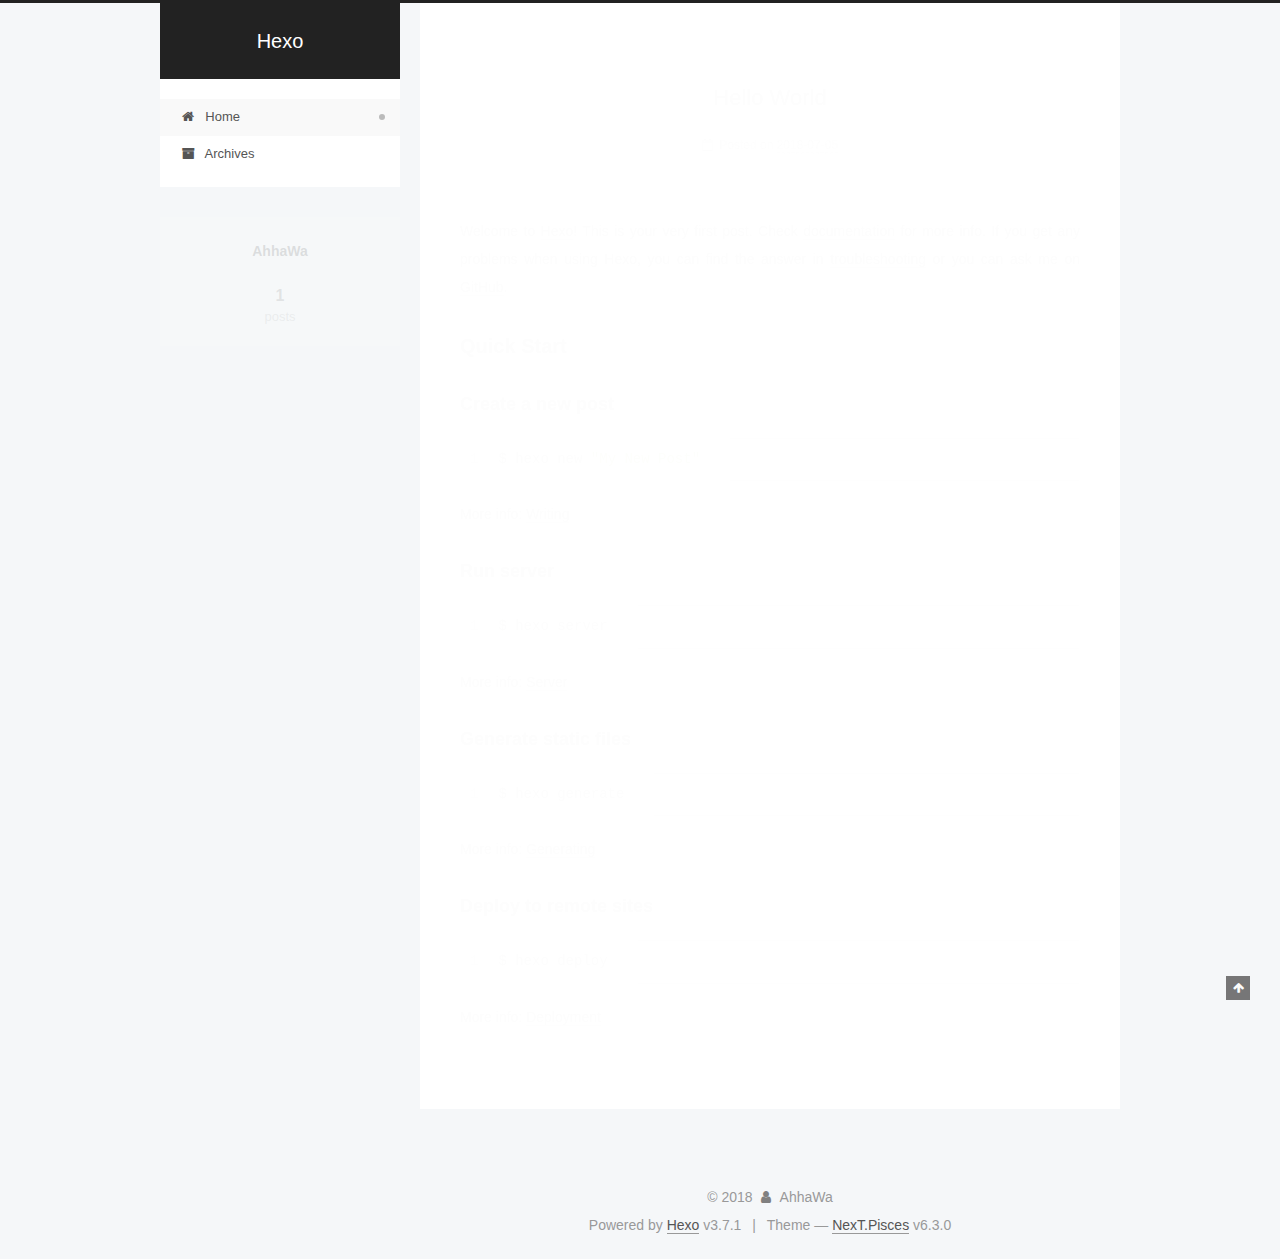
==== commit 76116926: "Site updated: 2018-07-05 17:58:12" ====
--- a/index.html
+++ b/index.html
@@ -14,7 +14,7 @@
   
 
 
-<html class="theme-next mist use-motion" lang="">
+<html class="theme-next pisces use-motion" lang="">
 <head>
   <meta charset="UTF-8"/>
 <meta http-equiv="X-UA-Compatible" content="IE=edge" />
@@ -84,7 +84,7 @@
   var NexT = window.NexT || {};
   var CONFIG = {
     root: '/',
-    scheme: 'Mist',
+    scheme: 'Pisces',
     version: '6.3.0',
     sidebar: {"position":"left","display":"post","offset":12,"b2t":false,"scrollpercent":false,"onmobile":false},
     fancybox: false,
@@ -235,9 +235,6 @@
   
 
   
-    
-
-  
 
   
 </nav>
@@ -257,6 +254,9 @@
     <main id="main" class="main">
       <div class="main-inner">
         <div class="content-wrap">
+          
+            
+
           
           <div id="content" class="content">
             
@@ -515,7 +515,7 @@
 
 
 
-  <div class="theme-info">Theme &mdash; <a class="theme-link" target="_blank" href="https://github.com/theme-next/hexo-theme-next">NexT.Mist</a> v6.3.0</div>
+  <div class="theme-info">Theme &mdash; <a class="theme-link" target="_blank" href="https://github.com/theme-next/hexo-theme-next">NexT.Pisces</a> v6.3.0</div>
 
 
 
@@ -605,6 +605,13 @@
   
   
 
+
+  <script type="text/javascript" src="/js/src/affix.js?v=6.3.0"></script>
+
+  <script type="text/javascript" src="/js/src/schemes/pisces.js?v=6.3.0"></script>
+
+
+
   
 
   
--- a/css/main.css
+++ b/css/main.css
@@ -189,7 +189,7 @@
   font-size: 14px;
   line-height: 2;
   color: #555;
-  background: #fff;
+  background: #f5f7f9;
 }
 @media (max-width: 767px) {
   body {
@@ -227,51 +227,51 @@
   margin: 20px 0 15px;
 }
 h1 {
-  font-size: 24px;
+  font-size: 22px;
 }
 @media (max-width: 767px) {
   h1 {
-    font-size: 20px;
+    font-size: 18px;
   }
 }
 h2 {
-  font-size: 22px;
+  font-size: 20px;
 }
 @media (max-width: 767px) {
   h2 {
-    font-size: 18px;
+    font-size: 16px;
   }
 }
 h3 {
-  font-size: 20px;
+  font-size: 18px;
 }
 @media (max-width: 767px) {
   h3 {
-    font-size: 16px;
+    font-size: 14px;
   }
 }
 h4 {
-  font-size: 18px;
+  font-size: 16px;
 }
 @media (max-width: 767px) {
   h4 {
-    font-size: 14px;
+    font-size: 12px;
   }
 }
 h5 {
-  font-size: 16px;
+  font-size: 14px;
 }
 @media (max-width: 767px) {
   h5 {
-    font-size: 12px;
+    font-size: 10px;
   }
 }
 h6 {
-  font-size: 14px;
+  font-size: 12px;
 }
 @media (max-width: 767px) {
   h6 {
-    font-size: 10px;
+    font-size: 8px;
   }
 }
 p {
@@ -938,10 +938,10 @@
   padding: 0 20px;
   font-size: 14px;
   color: #555;
-  background: transparent;
-  border: 2px solid #222;
+  background: #fff;
+  border: 2px solid #555;
   text-decoration: none;
-  border-radius: 0;
+  border-radius: 2px;
   transition-property: background-color;
   transition-duration: 0.2s;
   transition-timing-function: ease-in-out;
@@ -950,8 +950,8 @@
 }
 .btn:hover {
   border-color: #222;
-  color: #222;
-  background: #fff;
+  color: #fff;
+  background: #222;
 }
 .btn +.btn {
   margin: 0 0 8px 8px;
@@ -1063,7 +1063,7 @@
   width: 24px;
   background: #222;
   font-size: 12px;
-  opacity: 1;
+  opacity: 0.6;
   color: #fff;
   cursor: pointer;
   text-align: center;
@@ -1084,7 +1084,7 @@
   }
 }
 .back-to-top.back-to-top-on {
-  bottom: 19px;
+  bottom: 30px;
 }
 .header {
   background: transparent;
@@ -1098,7 +1098,7 @@
 }
 .site-meta {
   margin: 0;
-  text-align: left;
+  text-align: center;
 }
 @media (max-width: 767px) {
   .site-meta {
@@ -1109,12 +1109,12 @@
   position: relative;
   display: inline-block;
   padding: 0 40px;
-  color: #222;
+  color: #fff;
   background: #222;
   border-bottom: none;
 }
 .brand:hover {
-  color: #222;
+  color: #fff;
 }
 .logo {
   display: inline-block;
@@ -1133,7 +1133,7 @@
 .site-subtitle {
   margin-top: 10px;
   font-size: 13px;
-  color: #999;
+  color: #ddd;
 }
 .use-motion .brand {
   opacity: 0;
@@ -1349,7 +1349,7 @@
 .posts-collapse {
   position: relative;
   z-index: 1010;
-  margin-left: 0;
+  margin-left: 55px;
 }
 .posts-collapse::after {
   content: " ";
@@ -1641,6 +1641,126 @@
 .fancybox-close:hover {
   border: none;
 }
+#rewardButton {
+  cursor: pointer;
+  border: 0;
+  outline: 0;
+  border-radius: 5px;
+  padding: 0;
+  margin: 0;
+  letter-spacing: normal;
+  text-transform: none;
+  text-indent: 0px;
+  text-shadow: none;
+}
+#rewardButton span {
+  display: inline-block;
+  width: 80px;
+  height: 35px;
+  border-radius: 5px;
+  color: #fff;
+  font-weight: 400;
+  font-style: normal;
+  font-variant: normal;
+  font-stretch: normal;
+  font-size: 18px;
+  font-family: "Microsoft Yahei";
+  background: #f44336;
+}
+#rewardButton span:hover {
+  background: #f7877f;
+}
+#QR {
+  padding-top: 20px;
+}
+#QR a {
+  border: 0;
+}
+#QR img {
+  width: 180px;
+  max-width: 100%;
+  display: inline-block;
+  margin: 0.8em 2em 0 2em;
+}
+#wechat:hover p {
+  animation: roll 0.1s infinite linear;
+  -webkit-animation: roll 0.1s infinite linear;
+  -moz-animation: roll 0.1s infinite linear;
+}
+#alipay:hover p {
+  animation: roll 0.1s infinite linear;
+  -webkit-animation: roll 0.1s infinite linear;
+  -moz-animation: roll 0.1s infinite linear;
+}
+#bitcoin:hover p {
+  animation: roll 0.1s infinite linear;
+  -webkit-animation: roll 0.1s infinite linear;
+  -moz-animation: roll 0.1s infinite linear;
+}
+@-moz-keyframes roll {
+  from {
+    -webkit-transform: rotateZ(30deg);
+    -moz-transform: rotateZ(30deg);
+    -ms-transform: rotateZ(30deg);
+    -o-transform: rotateZ(30deg);
+    transform: rotateZ(30deg);
+  }
+  to {
+    -webkit-transform: rotateZ(-30deg);
+    -moz-transform: rotateZ(-30deg);
+    -ms-transform: rotateZ(-30deg);
+    -o-transform: rotateZ(-30deg);
+    transform: rotateZ(-30deg);
+  }
+}
+@-webkit-keyframes roll {
+  from {
+    -webkit-transform: rotateZ(30deg);
+    -moz-transform: rotateZ(30deg);
+    -ms-transform: rotateZ(30deg);
+    -o-transform: rotateZ(30deg);
+    transform: rotateZ(30deg);
+  }
+  to {
+    -webkit-transform: rotateZ(-30deg);
+    -moz-transform: rotateZ(-30deg);
+    -ms-transform: rotateZ(-30deg);
+    -o-transform: rotateZ(-30deg);
+    transform: rotateZ(-30deg);
+  }
+}
+@-o-keyframes roll {
+  from {
+    -webkit-transform: rotateZ(30deg);
+    -moz-transform: rotateZ(30deg);
+    -ms-transform: rotateZ(30deg);
+    -o-transform: rotateZ(30deg);
+    transform: rotateZ(30deg);
+  }
+  to {
+    -webkit-transform: rotateZ(-30deg);
+    -moz-transform: rotateZ(-30deg);
+    -ms-transform: rotateZ(-30deg);
+    -o-transform: rotateZ(-30deg);
+    transform: rotateZ(-30deg);
+  }
+}
+@keyframes roll {
+  from {
+    -webkit-transform: rotateZ(30deg);
+    -moz-transform: rotateZ(30deg);
+    -ms-transform: rotateZ(30deg);
+    -o-transform: rotateZ(30deg);
+    transform: rotateZ(30deg);
+  }
+  to {
+    -webkit-transform: rotateZ(-30deg);
+    -moz-transform: rotateZ(-30deg);
+    -ms-transform: rotateZ(-30deg);
+    -o-transform: rotateZ(-30deg);
+    transform: rotateZ(-30deg);
+  }
+}
 .rtl.post-body p,
 .rtl.post-body a,
 .rtl.post-body h1,
@@ -1740,9 +1860,9 @@
   display: block;
   margin: 0 auto;
   padding: 2px;
-  max-width: 96px;
+  max-width: 120px;
   height: auto;
-  border: 2px solid #333;
+  border: 1px solid #eee;
   opacity: 1;
 }
 img:hover {
@@ -1756,15 +1876,15 @@
   transform: rotateZ(360deg);
 }
 .site-author-name {
-  margin: 5px 0 0;
+  margin: 0;
   text-align: center;
-  color: #f5f5f5;
-  font-weight: normal;
+  color: #222;
+  font-weight: 600;
 }
 .site-description {
-  margin-top: 5px;
+  margin-top: 0;
   text-align: center;
-  font-size: 14px;
+  font-size: 13px;
   color: #999;
 }
 .site-state {
@@ -1776,7 +1896,7 @@
 .site-state-item {
   display: inline-block;
   padding: 0 15px;
-  border-left: 1px solid #333;
+  border-left: 1px solid #eee;
 }
 .site-state-item:first-child {
   border-left: none;
@@ -1789,11 +1909,11 @@
   text-align: center;
   color: inherit;
   font-weight: 600;
-  font-size: 18px;
+  font-size: 16px;
 }
 .site-state-item-name {
   font-size: 13px;
-  color: inherit;
+  color: #999;
 }
 .feed-link {
   margin-top: 20px;
@@ -1837,7 +1957,7 @@
   width: 4px;
   height: 4px;
   border-radius: 50%;
-  background: #ffffa4;
+  background: #e09069;
 }
 .links-of-blogroll {
   font-size: 13px;
@@ -1875,7 +1995,7 @@
   color: #555;
 }
 .sidebar-nav li:hover {
-  color: #f5f5f5;
+  color: #fc6423;
 }
 .page-post-detail .sidebar-nav-toc {
   padding: 0 5px;
@@ -1884,11 +2004,11 @@
   margin-left: 10px;
 }
 .sidebar-nav .sidebar-nav-active {
-  color: #87daff;
-  border-bottom-color: #87daff;
+  color: #fc6423;
+  border-bottom-color: #fc6423;
 }
 .sidebar-nav .sidebar-nav-active:hover {
-  color: #87daff;
+  color: #fc6423;
 }
 .sidebar-panel {
   display: none;
@@ -1921,12 +2041,12 @@
   transition-timing-function: ease-in-out;
   transition-delay: 0s;
   transition-property: all;
-  color: #999;
-  border-bottom-color: #555;
+  color: #666;
+  border-bottom-color: #ccc;
 }
 .post-toc ol a:hover {
-  color: #ccc;
-  border-bottom-color: #ccc;
+  color: #000;
+  border-bottom-color: #000;
 }
 .post-toc .nav-item {
   overflow: hidden;
@@ -1947,14 +2067,14 @@
   display: block;
 }
 .post-toc .nav .active > a {
-  color: #87daff;
-  border-bottom-color: #87daff;
+  color: #fc6423;
+  border-bottom-color: #fc6423;
 }
 .post-toc .nav .active-current > a {
-  color: #87daff;
+  color: #fc6423;
 }
 .post-toc .nav .active-current > a:hover {
-  color: #87daff;
+  color: #fc6423;
 }
 .footer {
   font-size: 14px;
@@ -2246,6 +2366,16 @@
   transform: translate(-50%, -50%);
   color: #ccc;
 }
+@media (min-width: 768px) and (max-width: 991px) {
+  .busuanzi-count {
+    width: auto;
+  }
+}
+@media (max-width: 767px) {
+  .busuanzi-count {
+    width: auto;
+  }
+}
 .site-uv,
 .site-pv,
 .page-pv {
@@ -2474,7 +2604,7 @@
   }
 }
 .page-post-detail .sidebar-toggle-line {
-  background: #87daff;
+  background: #fc6423;
 }
 .page-post-detail .comments {
   overflow: hidden;
@@ -2497,329 +2627,453 @@
 ul.breadcrumb li+li:last-child {
   font-weight: bold;
 }
-a {
-  border-bottom-color: #ccc;
-}
-hr {
-  margin: 20px 0;
-  height: 2px;
-}
-.main-inner {
-  margin-top: 80px;
-}
 .header {
-  background: #f5f5f5;
+  position: relative;
+  margin: 0 auto;
+  width: 960px;
+}
+@media (min-width: 768px) and (max-width: 991px) {
+  .header {
+    width: auto;
+  }
+}
+@media (max-width: 767px) {
+  .header {
+    width: auto;
+  }
 }
 .header-inner {
-  padding: 25px 0 20px;
-}
-.header-inner:before,
-.header-inner:after {
+  position: absolute;
+  top: 0;
+  overflow: hidden;
+  padding: 0;
+  width: 240px;
+  background: #fff;
+  box-shadow: initial;
+  border-radius: initial;
+}
+@media (min-width: 1600px) {
+  .container .header-inner {
+    width: 240px;
+  }
+}
+@media (min-width: 768px) and (max-width: 991px) {
+  .header-inner {
+    position: relative;
+    width: auto;
+    border-radius: initial;
+  }
+}
+@media (max-width: 767px) {
+  .header-inner {
+    position: relative;
+    width: auto;
+    border-radius: initial;
+  }
+}
+.main:before,
+.main:after {
   content: " ";
   display: table;
 }
-.header-inner:after {
+.main:after {
   clear: both;
 }
-@media (max-width: 767px) {
-  .header-inner {
+@media (min-width: 768px) and (max-width: 991px) {
+  .main {
+    padding-bottom: 100px;
+  }
+}
+@media (max-width: 767px) {
+  .main {
+    padding-bottom: 100px;
+  }
+}
+.container .main-inner {
+  width: 960px;
+}
+@media (min-width: 768px) and (max-width: 991px) {
+  .container .main-inner {
     width: auto;
-    margin-bottom: 50px;
-    padding: 10px;
-  }
+  }
+}
+@media (max-width: 767px) {
+  .container .main-inner {
+    width: auto;
+  }
+}
+.content-wrap {
+  float: right;
+  box-sizing: border-box;
+  padding: 40px;
+  width: 700px;
+  background: #fff;
+  min-height: 700px;
+  box-shadow: initial;
+  border-radius: initial;
+}
+@media (min-width: 768px) and (max-width: 991px) {
+  .content-wrap {
+    width: 100%;
+    padding: 20px;
+    border-radius: initial;
+  }
+}
+@media (max-width: 767px) {
+  .content-wrap {
+    width: 100%;
+    padding: 20px;
+    min-height: auto;
+    border-radius: initial;
+  }
+}
+.sidebar {
+  position: static;
+  float: left;
+  margin-top: 300px;
+  width: 240px;
+  background: #f5f7f9;
+  box-shadow: none;
+}
+@media (min-width: 768px) and (max-width: 991px) {
+  .sidebar {
+    display: none;
+  }
+}
+@media (max-width: 767px) {
+  .sidebar {
+    display: none;
+  }
+}
+.sidebar-toggle {
+  display: none;
+}
+.footer-inner {
+  width: 960px;
+  padding-left: 260px;
+}
+@media (min-width: 768px) and (max-width: 991px) {
+  .footer-inner {
+    width: auto;
+    padding-left: 0 !important;
+    padding-right: 0 !important;
+  }
+}
+@media (max-width: 767px) {
+  .footer-inner {
+    width: auto;
+    padding-left: 0 !important;
+    padding-right: 0 !important;
+  }
+}
+.sidebar-position-right .header-inner {
+  right: 0;
+}
+.sidebar-position-right .content-wrap {
+  float: left;
+}
+.sidebar-position-right .sidebar {
+  float: right;
+}
+.sidebar-position-right .footer-inner {
+  padding-left: 0;
+  padding-right: 260px;
+}
+.site-brand-wrapper {
+  position: relative;
 }
 .site-meta {
-  float: left;
-  margin-left: -20px;
-  line-height: normal;
-}
-@media (max-width: 767px) {
+  padding: 20px 0;
+  color: #fff;
+  background: #222;
+}
+@media (min-width: 768px) and (max-width: 991px) {
   .site-meta {
-    margin-left: 10px;
-  }
-}
-.site-meta .brand {
-  padding: 2px 1px;
+    box-shadow: 0 0 16px rgba(0,0,0,0.5);
+  }
+}
+@media (max-width: 767px) {
+  .site-meta {
+    box-shadow: 0 0 16px rgba(0,0,0,0.5);
+  }
+}
+.brand {
+  padding: 0;
   background: none;
 }
-@media (max-width: 767px) {
-  .site-meta .brand {
-    display: block;
-  }
-}
-.site-meta .logo {
+.brand:hover {
+  color: #fff;
+}
+.site-subtitle {
+  margin: 10px 10px 0;
+  font-weight: initial;
+}
+.site-search form {
   display: none;
 }
-.site-meta .site-title {
-  font-size: 22px;
-  font-weight: bolder;
-}
-@media (max-width: 767px) {
-  .site-meta .site-title {
-    line-height: 34px;
-  }
-}
-.logo-line-before,
-.logo-line-after {
+.site-nav {
+  border-top: none;
+}
+@media (min-width: 768px) and (max-width: 991px) {
+  .site-nav {
+    display: none !important;
+  }
+}
+@media (min-width: 768px) and (max-width: 991px) {
+  .site-nav-on {
+    display: block !important;
+  }
+}
+.menu .menu-item {
   display: block;
-  overflow: hidden;
-  margin: 0 auto;
-  width: 75%;
-}
-@media (max-width: 767px) {
-  .logo-line-before,
-  .logo-line-after {
-    display: none;
-  }
-}
-.logo-line-before i,
-.logo-line-after i {
+  margin: 0;
+}
+.menu .menu-item a {
   position: relative;
-  display: block;
-  height: 2px;
-  background: #222;
-}
-@media (max-width: 767px) {
-  .logo-line-before i,
-  .logo-line-after i {
-    height: 3px;
-  }
-}
-.use-motion .logo-line-before i {
-  left: -100%;
-}
-.use-motion .logo-line-after i {
-  right: -100%;
-}
-.site-subtitle {
-  display: none;
-}
-.site-nav-toggle {
-  position: static;
-  float: right;
-}
-.menu {
-  margin: 8px 0 0 0;
-}
-@media (max-width: 767px) {
-  .menu {
-    margin: 20px 0 0 0;
-    padding: 0;
-  }
-}
-.menu br {
-  display: none;
-}
-.menu .menu-item {
-  margin: 0;
-}
-@media (max-width: 767px) {
-  .menu .menu-item {
-    display: block;
-  }
+  box-sizing: border-box;
+  padding: 5px 20px;
+  text-align: left;
+  line-height: inherit;
+  transition-property: background-color;
+  transition-duration: 0.2s;
+  transition-timing-function: ease-in-out;
+  transition-delay: 0s;
+}
+.menu .menu-item a:hover,
+.menu-item-active a {
+  background: #f9f9f9;
+  border-bottom-color: #fff;
 }
 .menu .menu-item .badge {
   display: inline-block;
-  padding: 1px 4px;
-  margin-left: 5px;
+  padding: 2px 5px;
   font-weight: 700;
   line-height: 1;
-  color: #555;
+  color: #fff;
   text-align: center;
   white-space: nowrap;
+  vertical-align: middle;
+  background-color: #ccc;
+  border-radius: 10px;
+  float: right;
+  margin: 0.35em 0 0 0;
+  text-shadow: 1px 1px 0px rgba(0,0,0,0.1);
+}
+.menu .menu-item br {
+  display: none;
+}
+.menu-item-active a:after {
+  content: " ";
+  position: absolute;
+  top: 50%;
+  margin-top: -3px;
+  right: 15px;
+  width: 6px;
+  height: 6px;
+  border-radius: 50%;
+  background-color: #bbb;
+}
+.btn-bar {
   background-color: #fff;
-  border-radius: 10px;
-  text-shadow: 1px 1px 0px rgba(0,0,0,0.1);
-}
-@media (max-width: 767px) {
-  .menu .menu-item .badge {
-    float: right;
-    margin: 0.35em 0 0 0;
-  }
-}
-.menu .menu-item a {
+}
+.site-nav-toggle {
+  left: 20px;
+  top: 50%;
+  -webkit-transform: translateY(-50%);
+  -webkit-transform: translateY(-50%);
+  -moz-transform: translateY(-50%);
+  -ms-transform: translateY(-50%);
+  -o-transform: translateY(-50%);
+  transform: translateY(-50%);
+}
+@media (min-width: 768px) and (max-width: 991px) {
+  .site-nav-toggle {
+    display: block;
+  }
+}
+.sub-menu {
+  margin: 0;
+  padding: 6px 0;
+  background: #fff !important;
+  border-bottom: 1px solid #ddd;
+}
+.sub-menu .menu-item {
+  display: inline-block !important;
+}
+.sub-menu .menu-item a {
+  padding: initial !important;
+  margin: 5px 10px;
+}
+.sub-menu .menu-item a:hover {
+  background: initial !important;
+  color: #fc6423;
+}
+.sub-menu .menu-item-active a {
+  background: #fff !important;
+  color: #fc6423;
+  border-bottom-color: #fc6423;
+}
+.sub-menu .menu-item-active a:hover {
+  background: #fff !important;
+  border-bottom-color: #fc6423;
+}
+.sub-menu .menu-item-active a:after {
+  content: initial;
+}
+.use-motion .sidebar .motion-element {
+  opacity: 1;
+}
+.sidebar {
+  margin-left: -100%;
+  right: auto;
+  bottom: auto;
+  -webkit-transform: none;
+}
+.sidebar-inner {
+  box-sizing: border-box;
+  width: 240px;
+  color: #555;
+  background: #fff;
+  box-shadow: initial;
+  border-radius: initial;
+  opacity: 0;
+}
+.sidebar-inner.affix {
+  position: fixed;
+  top: 12px;
+}
+.sidebar-inner.affix-bottom {
+  position: absolute;
+}
+.site-overview {
+  text-align: left;
+}
+.site-author:before,
+.site-author:after {
+  content: " ";
+  display: table;
+}
+.site-author:after {
+  clear: both;
+}
+.sidebar a,
+.sidebar .exturl {
+  color: #555;
+}
+.sidebar a:hover,
+.sidebar .exturl:hover {
+  color: #222;
+}
+.site-state-item {
   padding: 0 10px;
+}
+.links-of-author-item a:before,
+.links-of-author-item .exturl:before {
+  display: none;
+}
+.links-of-author-item a,
+.links-of-author-item .exturl {
+  border-bottom: none;
+  text-decoration: underline;
+}
+.feed-link {
+  border-top: 1px dotted #ccc;
+  border-bottom: 1px dotted #ccc;
+  text-align: center;
+}
+.feed-link a {
+  display: block;
+  color: #fc6423;
   border: none;
-  border-radius: 2px;
-  transition-property: background;
-}
-@media (max-width: 767px) {
-  .menu .menu-item a {
-    text-align: left;
-  }
-}
-.menu .menu-item a:hover,
-.menu-item-active a {
-  background: #e1e1e1;
-}
-.menu a::before {
-  display: none;
-}
-@media (max-width: 767px) {
-  .menu a::before {
-    display: block;
-  }
-}
-@media (max-width: 767px) {
-  .menu {
-    float: none;
-  }
-}
-.site-search form {
-  display: none;
-}
-.posts-expand {
-  padding-top: 0;
-}
-.posts-expand .post-title,
-.posts-expand .post-meta {
-  text-align: left;
-}
-@media (max-width: 767px) {
-  .posts-expand .post-title,
-  .posts-expand .post-meta {
-    text-align: center;
-  }
-}
-.posts-expand .post-eof {
-  display: none;
-}
-.posts-expand .post {
-  margin-top: 120px;
-}
-.posts-expand .post:first-child {
+}
+.feed-link a:hover {
+  background: none;
+  color: #e34603;
+}
+.feed-link a:hover i {
+  color: #e34603;
+}
+.links-of-author {
+  display: flex;
+  flex-wrap: wrap;
+  justify-content: center;
+}
+.links-of-author .exturl {
+  font-size: 13px;
+}
+.links-of-author-item {
+  margin: 5px 0 0;
+  width: 50%;
+}
+.links-of-author-item a,
+.links-of-author-item .exturl {
+  max-width: 216px;
+  box-sizing: border-box;
+  display: inline-block;
+  margin-right: 0;
+  margin-bottom: 0;
+  padding: 0 5px;
+  overflow: hidden;
+  white-space: nowrap;
+  text-overflow: ellipsis;
+}
+.links-of-author-item a,
+.links-of-author-item .exturl {
+  display: block;
+  text-decoration: none;
+}
+.links-of-author-item a:hover,
+.links-of-author-item .exturl:hover {
+  border-radius: 4px;
+  background: #eee;
+}
+.links-of-author-item .fa {
+  margin-right: 2px;
+  font-size: 16px;
+}
+.links-of-author-item .fa-globe {
+  font-size: 15px;
+}
+.links-of-blogroll {
+  text-align: center;
+  margin-top: 20px;
+  padding: 3px 0 0;
+  border-top: 1px dotted #ccc;
+}
+.links-of-blogroll-title {
   margin-top: 0;
 }
-.posts-expand .post-meta {
-  margin-top: 5px;
-  margin-bottom: 20px;
-}
-.posts-expand .post-title {
-  position: relative;
-  font-size: 26px;
-  font-weight: 400;
-}
-@media (max-width: 767px) {
-  .posts-expand .post-title {
-    font-size: 22px;
-  }
-}
-@media (min-width: 1600px) {
-  .posts-expand .post-title {
-    font-size: 26px;
-  }
-}
-.posts-expand .post-title:hover:before {
-  background: #222;
-}
-@media (max-width: 767px) {
-  .posts-expand .post-body {
-    font-size: 14px;
-  }
-}
-.posts-expand .post-body img {
-  margin: 0;
-}
-.posts-expand .post-tags {
-  text-align: left;
-}
-.posts-expand .post-tags a {
-  padding: 1px 5px;
-  background: #f5f5f5;
-  border-bottom: none;
-}
-.posts-expand .post-tags a:hover {
-  background: #ccc;
-}
-.posts-expand .post-nav {
-  margin-top: 40px;
-}
-.post-button {
-  margin-top: 20px;
-  text-align: left;
-}
-.post-button a {
+.links-of-blogroll-item {
   padding: 0;
-  font-size: 14px;
-  background: none;
-  border: none;
-  border-bottom: 2px solid #666;
-  transition-property: border;
-}
-@media (max-width: 767px) {
-  .post-button a {
-    font-size: 12px;
-  }
-}
-@media (min-width: 1600px) {
-  .post-button a {
-    font-size: 16px;
-  }
-}
-.post-button a:hover {
-  border-bottom-color: #222;
+}
+.links-of-blogroll-inline:before,
+.links-of-blogroll-inline:after {
+  content: " ";
+  display: table;
+}
+.links-of-blogroll-inline:after {
+  clear: both;
 }
 .links-of-blogroll-inline .links-of-blogroll-item {
-  display: inline-block;
-}
-.btn {
-  padding: 0 10px;
-  border-width: 2px;
-  border-radius: 0;
-}
-.headband {
-  display: none;
-}
-.site-search {
-  position: relative;
-  float: right;
-  margin-top: 5px;
-  padding-top: 3px;
-}
-@media (max-width: 767px) {
-  .site-search {
-    float: none;
-    padding: 0 10px;
-  }
-}
-@media (max-width: 767px) {
-  .container .main-inner {
-    width: auto;
-  }
-}
-.page-post-detail .post-title,
-.page-post-detail .post-meta {
-  text-align: center;
-}
-.page-post-detail .post-title:before {
-  display: none;
-}
-.page-post-detail .post-meta {
-  margin-bottom: 60px;
-}
-.pagination {
-  margin: 120px 0 0;
-  text-align: left;
-}
-@media (max-width: 767px) {
-  .pagination {
-    margin: 80px 10px 0;
-    text-align: center;
-  }
-}
-.footer {
-  margin-top: 80px;
-  padding: 10px 0;
-  background: #f5f5f5;
-  color: #666;
-}
-.footer-inner {
-  margin: 0 auto;
-  text-align: left;
-}
-@media (max-width: 767px) {
-  .footer-inner {
-    width: auto;
-    text-align: center;
-  }
-}
+  margin: 5px 0 0;
+  width: 50%;
+  display: inline-block;
+  width: unset;
+}
+.links-of-blogroll-inline .links-of-blogroll-item a,
+.links-of-blogroll-inline .links-of-blogroll-item .exturl {
+  max-width: 216px;
+  box-sizing: border-box;
+  display: inline-block;
+  margin-right: 0;
+  margin-bottom: 0;
+  padding: 0 5px;
+  overflow: hidden;
+  white-space: nowrap;
+  text-overflow: ellipsis;
+}
+@media (max-width: 767px) {
+  .post-body {
+    text-align: justify;
+  }
+}
